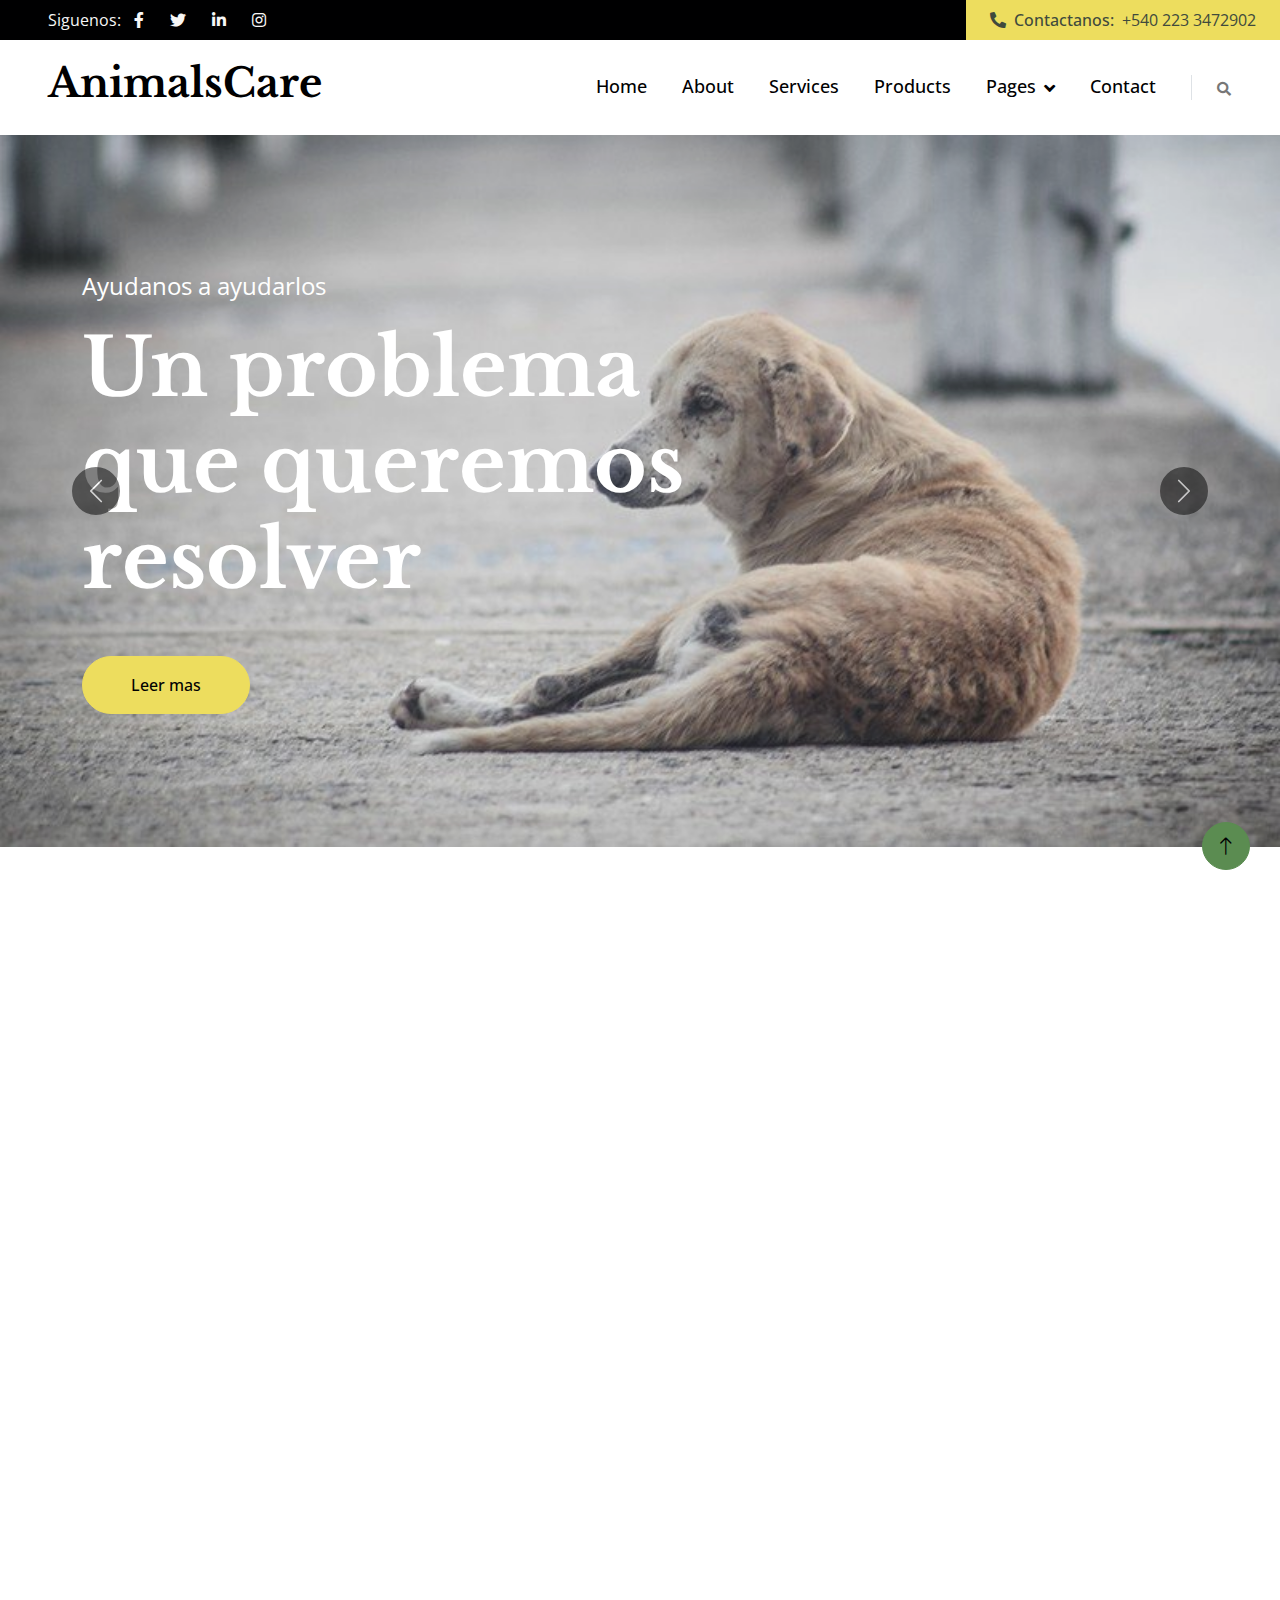
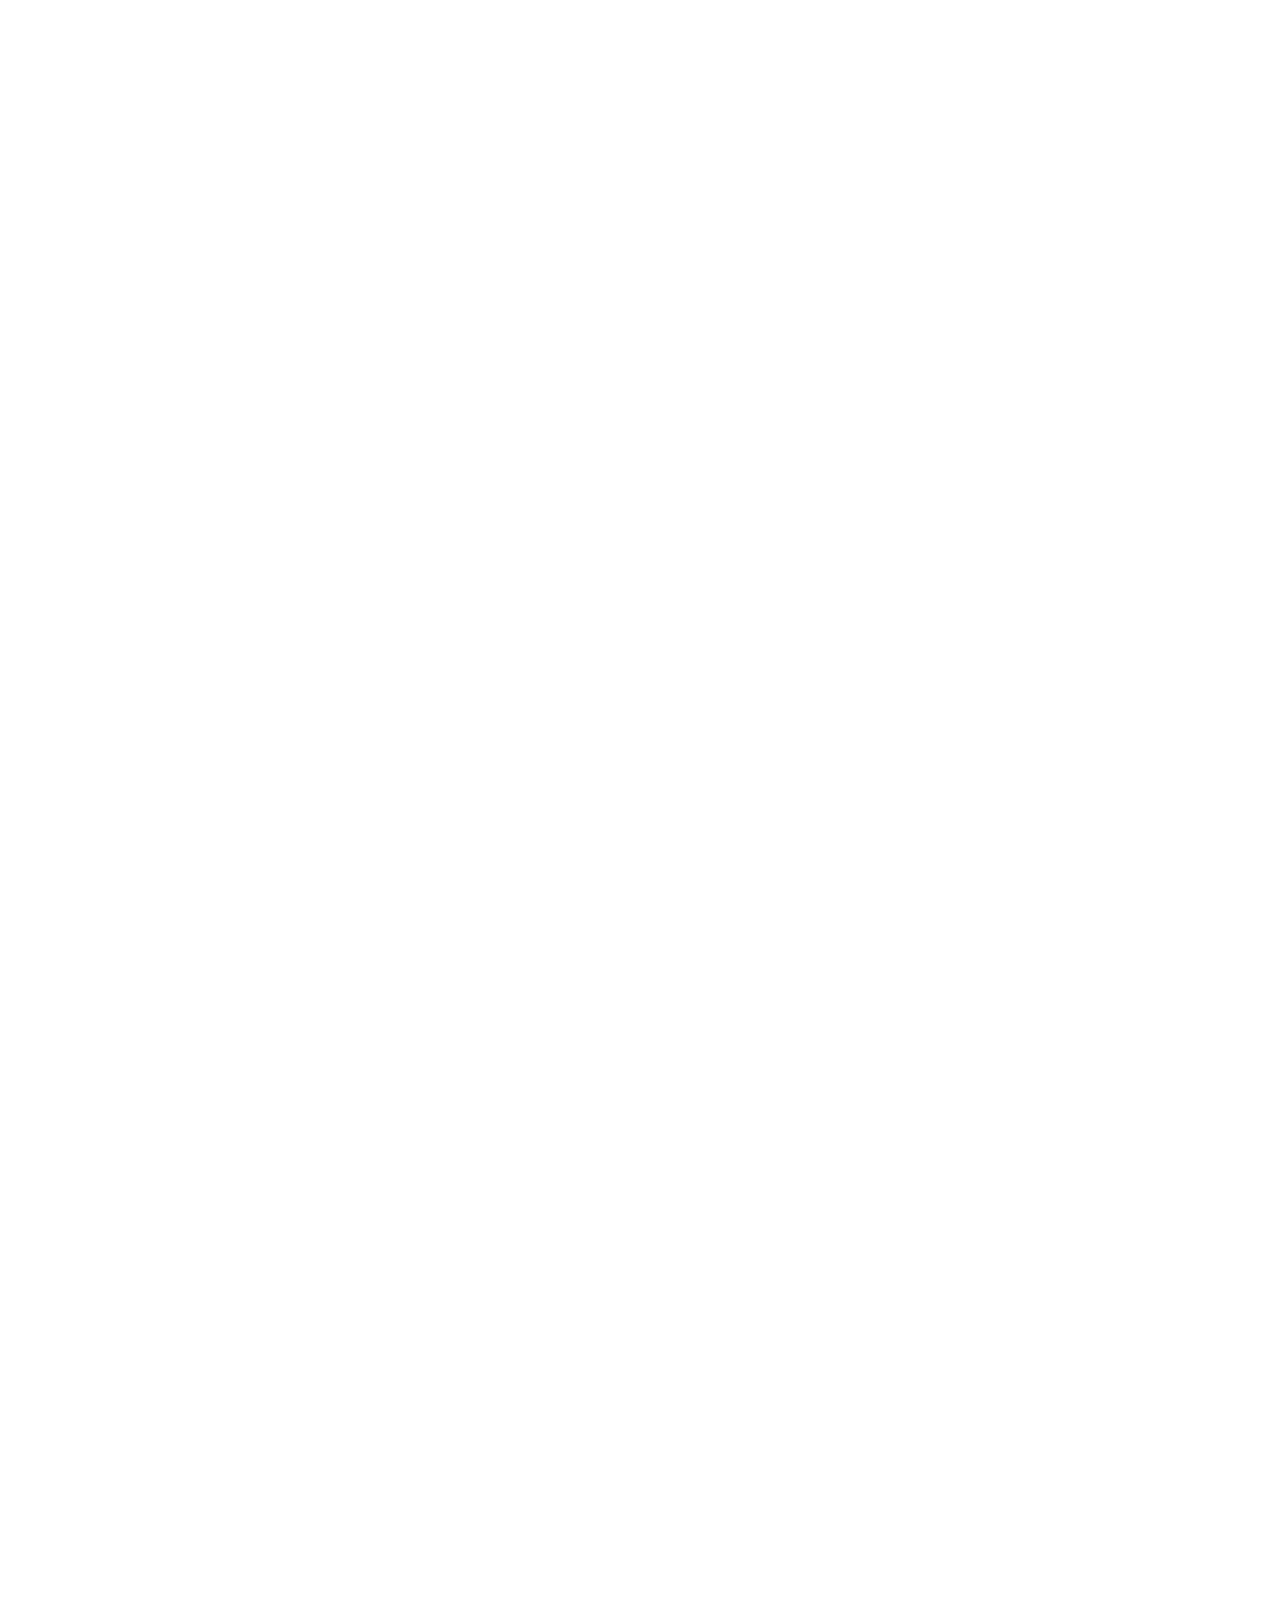
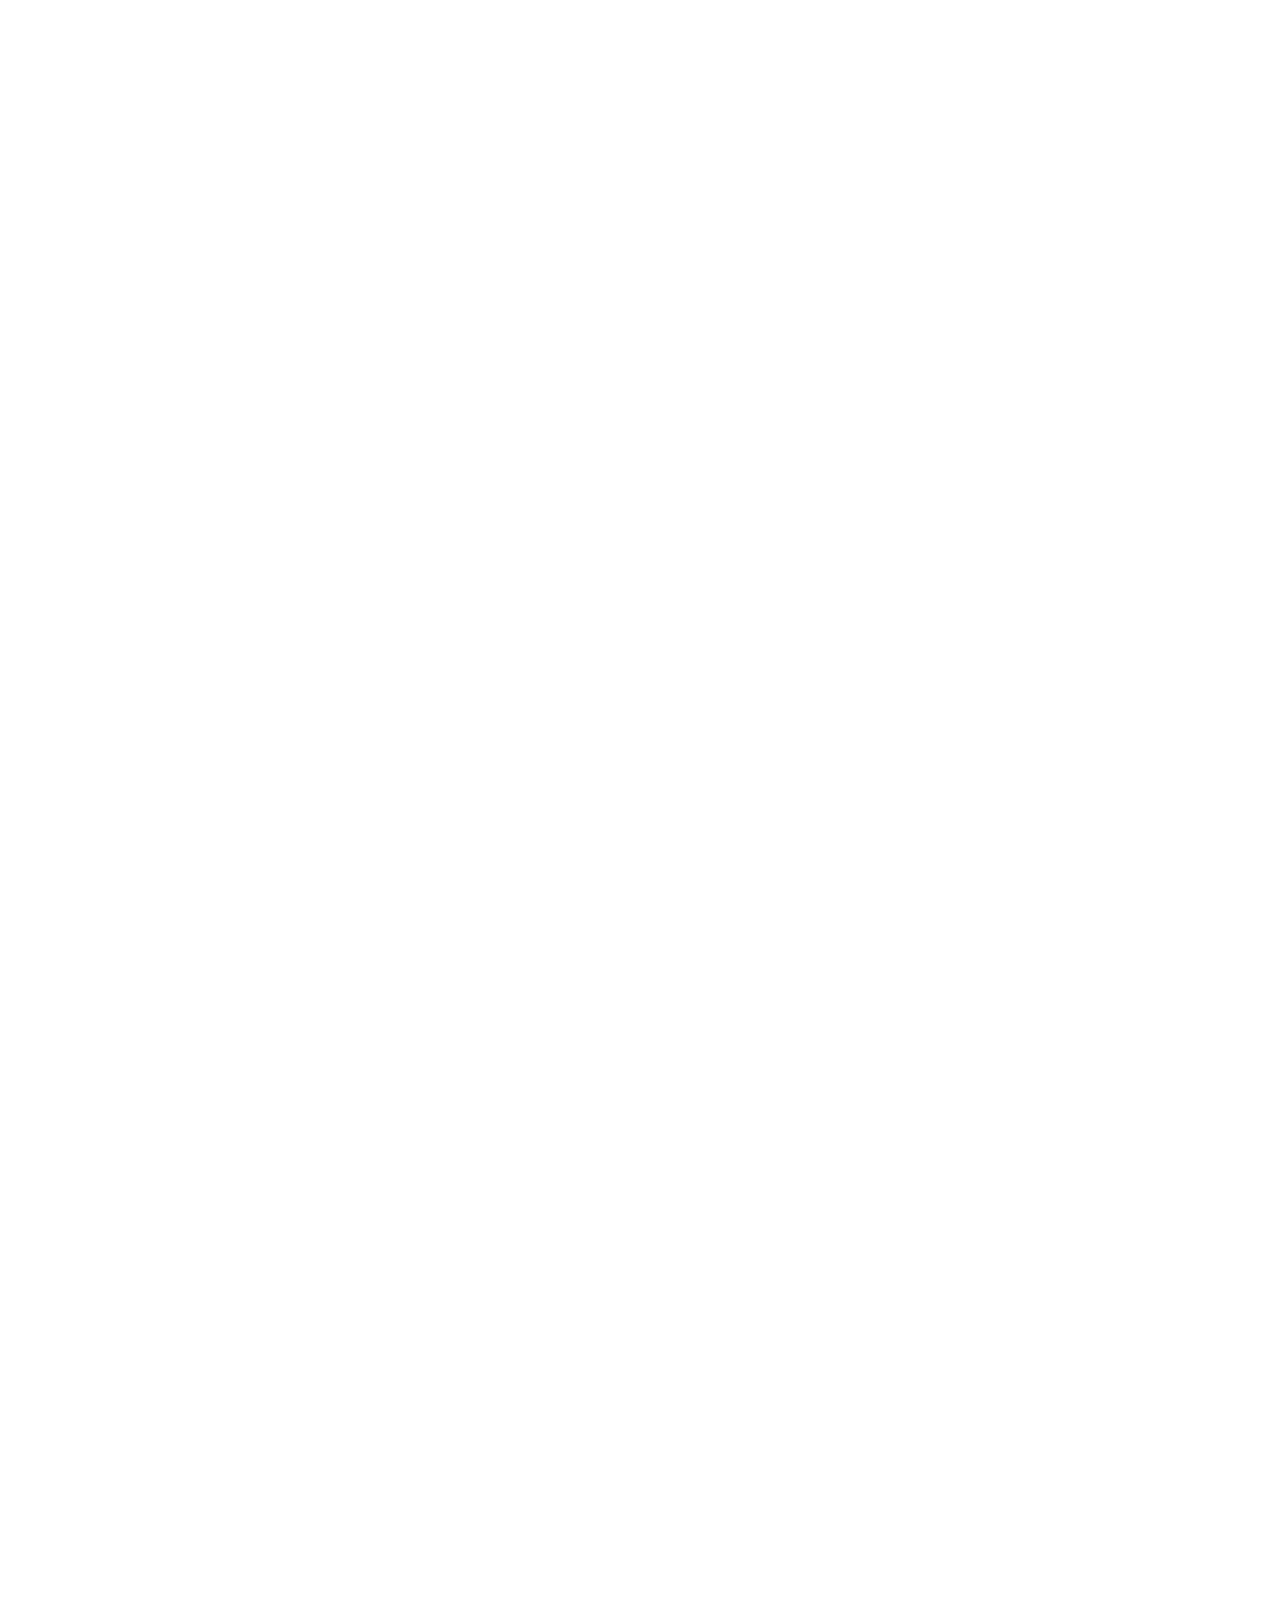
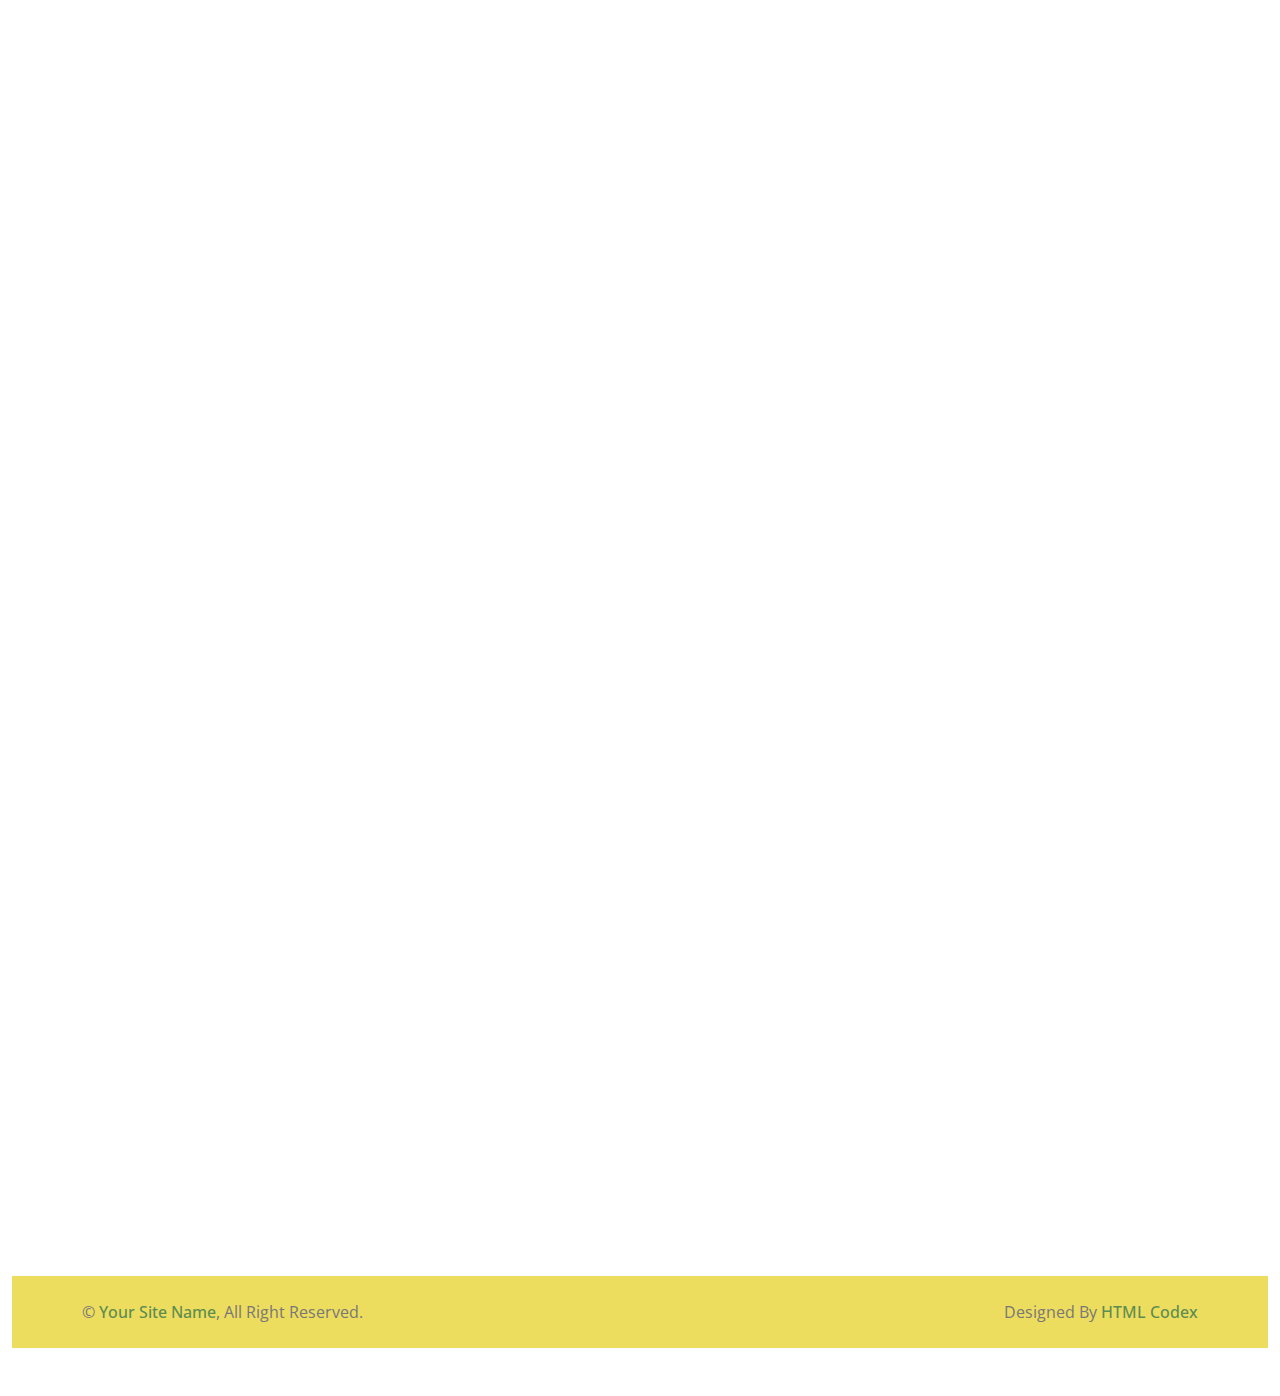
==== index.html @ 705d6ea7 "Initial commit" ====
<!DOCTYPE html>
<html lang="en">

<head>
    <meta charset="utf-8">
    <title>AnimalsCare</title>
    <meta content="width=device-width, initial-scale=1.0" name="viewport">
    <meta content="" name="keywords">
    <meta content="" name="description">

    <!-- Favicon -->
    <link href="img/favicon.ico" rel="icon">

    <!-- Google Web Fonts -->
    <link rel="preconnect" href="https://fonts.googleapis.com">
    <link rel="preconnect" href="https://fonts.gstatic.com" crossorigin>
    <link href="https://fonts.googleapis.com/css2?family=Libre+Baskerville:wght@700&family=Open+Sans:wght@400;500;600&display=swap" rel="stylesheet">   

    <!-- Icon Font Stylesheet -->
    <link href="https://cdnjs.cloudflare.com/ajax/libs/font-awesome/5.10.0/css/all.min.css" rel="stylesheet">
    <link href="https://cdn.jsdelivr.net/npm/bootstrap-icons@1.4.1/font/bootstrap-icons.css" rel="stylesheet">

    <!-- Libraries Stylesheet -->
    <link href="lib/animate/animate.min.css" rel="stylesheet">
    <link href="lib/owlcarousel/assets/owl.carousel.min.css" rel="stylesheet">
    <link href="lib/lightbox/css/lightbox.min.css" rel="stylesheet">

    <!-- Customized Bootstrap Stylesheet -->
    <link href="css/bootstrap.min.css" rel="stylesheet">

    <!-- Template Stylesheet -->
    <link href="css/style.css" rel="stylesheet">
</head>

<body>
    <!-- Spinner Start -->
    <div id="spinner" class="show bg-white position-fixed translate-middle w-100 vh-100 top-50 start-50 d-flex align-items-center justify-content-center">
        <div class="spinner-border text-primary" role="status" style="width: 3rem; height: 3rem;"></div>
    </div>
    <!-- Spinner End -->


    <!-- Topbar Start -->
    <div class="container-fluid-topbar bg-black px-0">
        <div class="row g-0 d-none d-lg-flex">
            <div class="col-lg-6 ps-5 text-start">
                <div class="h-100 d-inline-flex align-items-center text-light">
                    <span>Siguenos:</span>
                    <a class="btn btn-link text-light" href=""><i class="fab fa-facebook-f"></i></a>
                    <a class="btn btn-link text-light" href=""><i class="fab fa-twitter"></i></a>
                    <a class="btn btn-link text-light" href=""><i class="fab fa-linkedin-in"></i></a>
                    <a class="btn btn-link text-light" href=""><i class="fab fa-instagram"></i></a>
                </div>
            </div>
            <div class="col-lg-6 text-end">
                <div class="h-100 bg-secondary d-inline-flex align-items-center text-dark py-2 px-4">
                    <span class="me-2 fw-semi-bold"><i class="fa fa-phone-alt me-2"></i>Contactanos:</span>
                    <span>+540 223 3472902</span>
                </div>
            </div>
        </div>
    </div>
    <!-- Topbar End -->


    <!-- Navbar Start -->
    <nav class="navbar navbar-expand-lg bg-white navbar-light sticky-top px-4 px-lg-5">
        <a href="index.html" class="navbar-brand d-flex align-items-center">
            <h1 class="Titulo-Marca">AnimalsCare</h1>
        </a>
        <button type="button" class="navbar-toggler me-0" data-bs-toggle="collapse" data-bs-target="#navbarCollapse">
            <span class="navbar-toggler-icon"></span>
        </button>
        <div class="collapse navbar-collapse" id="navbarCollapse">
            <div class="navbar-nav ms-auto p-4 p-lg-0">
                <a href="index.html" class="nav-item nav-link active">Home</a>
                <a href="about.html" class="nav-item nav-link">About</a>
                <a href="service.html" class="nav-item nav-link">Services</a>
                <a href="product.html" class="nav-item nav-link">Products</a>
                <div class="nav-item dropdown">
                    <a href="#" class="nav-link dropdown-toggle" data-bs-toggle="dropdown">Pages</a>
                    <div class="dropdown-menu bg-light m-0">
                        <a href="gallery.html" class="dropdown-item">Gallery</a>
                        <a href="feature.html" class="dropdown-item">Features</a>
                        <a href="team.html" class="dropdown-item">Our Team</a>
                        <a href="testimonial.html" class="dropdown-item">Testimonial</a>
                        <a href="404.html" class="dropdown-item">404 Page</a>
                    </div>
                </div>
                <a href="contact.html" class="nav-item nav-link">Contact</a>
            </div>
            <div class="border-start ps-4 d-none d-lg-block">
                <button type="button" class="btn btn-sm p-0"><i class="fa fa-search"></i></button>
            </div>
        </div>
    </nav>
    <!-- Navbar End -->


    <!-- Carousel Start -->
    <div class="container-fluid px-0 mb-5">
        <div id="header-carousel" class="carousel slide" data-bs-ride="carousel">
            <div class="carousel-inner">
                <div class="carousel-item active">
                    <img class="w-100" src="img/FotoCarousel1.jpg" alt="Image">
                    <div class="carousel-caption">
                        <div class="container">
                            <div class="row justify-content-start">
                                <div class="col-lg-8 text-start">
                                    <p class="fs-4 text-white">Ayudanos a ayudarlos</p>
                                    <h1 class="display-1 text-white mb-5 animated slideInRight">Un problema que queremos resolver</h1>
                                    <a href="" class="btn btn-secondary rounded-pill py-3 px-5 animated slideInRight">Leer mas</a>
                                </div>
                            </div>
                        </div>
                    </div>
                </div>
                <div class="carousel-item">
                    <img class="w-100" src="img/FotoCarousel2.jpg" alt="Image">
                    <div class="carousel-caption">
                        <div class="container">
                            <div class="row justify-content-end">
                                <div class="col-lg-8 text-end">
                                    <p class="fs-4 text-white">Ayudanos a ayudarlos</p>
                                    <h1 class="display-1 text-white mb-5 animated slideInRight">Protegerlos ahora es posible</h1>
                                    <a href="" class="btn btn-secondary rounded-pill py-3 px-5 animated slideInLeft">Leer mas</a>
                                </div>
                            </div>
                        </div>
                    </div>
                </div>
            </div>
            <button class="carousel-control-prev" type="button" data-bs-target="#header-carousel"
                data-bs-slide="prev">
                <span class="carousel-control-prev-icon" aria-hidden="true"></span>
                <span class="visually-hidden">Previous</span>
            </button>
            <button class="carousel-control-next" type="button" data-bs-target="#header-carousel"
                data-bs-slide="next">
                <span class="carousel-control-next-icon" aria-hidden="true"></span>
                <span class="visually-hidden">Next</span>
            </button>
        </div>
    </div>
    <!-- Carousel End -->


    <!-- About Start -->
    <div class="container-xxl py-5">
        <div class="container">
            <div class="row g-5 align-items-end">
                <div class="col-lg-6">
                    <div class="row g-2">
                        <div class="col-6 position-relative wow fadeIn" data-wow-delay="0.7s">
                            <div class="about-experience bg-secondary rounded">
                                <h1 class="display-1 mb-0">4</h1>
                                <small class="fs-5 fw-bold">Integrantes</small>
                            </div>
                        </div>
                        <div class="col-6 wow fadeIn" data-wow-delay="0.1s">
                            <img class="img-fluid rounded" src="img/Integrantes.jpeg">
                        </div>
                        <div class="col-6 wow fadeIn" data-wow-delay="0.3s">
                            <img class="img-fluid rounded" src="img/Integrantes.jpeg">
                        </div>
                        <div class="col-6 wow fadeIn" data-wow-delay="0.5s">
                            <img class="img-fluid rounded" src="img/Integrantes.jpeg">
                        </div>
                    </div>
                </div>
                <div class="col-lg-6 wow fadeIn" data-wow-delay="0.5s">
                    <p class="section-title bg-white text-start pe-3">Sobre Nosotros</p>
                    <h1 class="mb-4">Conoce Acerca de Nuestro Sistema y Nuestra Historia</h1>
                    <p class="mb-4">Somos un grupo de programadores que nació con el objetivo de crear un sistema que facilite el rescate de aquellos animales que se encuantran en situacion de abandono y que contemple un registro clinico del mismo.</p>
                    <div class="row g-5 pt-2 mb-5">
                        <div class="col-sm-6">
                            <img class="img-fluid-service mb-4" src="img/Service1.png" alt="">
                            <h5 class="mb-3">Servicio Dedicado</h5>
                            <span>Contamos con una serie de alertas, que siempre nos mantendran atentos a nuevos llamados a rescate y mas...</span>
                        </div>
                        <div class="col-sm-6">
                            <img class="img-fluid-service mb-4" src="img/service3.png" alt="">
                            <h5 class="mb-3">Escaneá y Registrá</h5>
                            <span>Con el sistema de scaneo de codigo qr, podrás localizar y conocer a aquellos animales que esten en situacion de abandono y/o tratamiento y mas...</span>
                        </div>
                    </div>
                    <a class="btn btn-secondary rounded-pill py-3 px-5" href="">Leer más</a>
                </div>
            </div>
        </div>
    </div>
    <!-- About End -->


    <!-- Features Start -->
    <div class="container-xxl py-5">
        <div class="container">
            <div class="row g-5 align-items-center">
                <div class="col-lg-6 wow fadeInUp" data-wow-delay="0.1s">
                    <p class="section-title bg-white text-start pe-3">Porque Nosotros?</p>
                    <h1 class="mb-4">Algunas de las Razones por las que la Gente nos Elige.</h1>
                    <p class="mb-4">Muchas veces tenemos la intencion de ayudar y no sabemos como. Ahora es mas facil, gracias a nosotros podras reportar a un animal con tan solo unos sencillos pasos. Ademas si querés registrar a tu mascota para levar un registro clinico siempre al alcance de tus manos, ahora podes hacerlo.</p>
                    <p><i class="fa fa-check text-primary me-3"></i>Pagina Web</p>
                    <p><i class="fa fa-check text-primary me-3"></i>Aplicacion Movil</p>
                    <p><i class="fa fa-check text-primary me-3"></i>Atencion Inmediata</p>
                    <a class="btn btn-secondary rounded-pill py-3 px-5 mt-3" href="">Leer Más</a>
                </div>
                <div class="col-lg-6">
                    <div class="rounded overflow-hidden">
                        <div class="row g-0">
                            <div class="col-sm-6 wow fadeIn" data-wow-delay="0.1s">
                                <div class="RazonesNegro text-center py-5 px-4">
                                    <img class="ImganenIcon img-fluid mb-4" src="img/sitio-web.png" alt="">
                                    <h1 class="display-6 text-white">24/7</h1>
                                    <span class="fs-5 fw-semi-bold text-secondary">Conectados para vos</span>
                                </div>
                            </div>
                            <div class="col-sm-6 wow fadeIn" data-wow-delay="0.3s">
                                <div class="RazonesBlanco text-center py-5 px-4">
                                    <img class="ImganenIcon img-fluid mb-4" src="img/aplicacion-movil.png" alt="">
                                    <h1 class="display-6">Siempre</h1>
                                    <span class="fs-5 fw-semi-bold text-primary">Actualizados</span>
                                </div>
                            </div>
                            <div class="col-sm-6 wow fadeIn" data-wow-delay="0.5s">
                                <div class="RazonesBlanco text-center py-5 px-4">
                                    <img class="ImganenIcon img-fluid mb-4" src="img/informe-medico.png" alt="">
                                    <h1 class="display-6">+50Mil</h1>
                                    <span class="fs-5 fw-semi-bold text-primary">Mil Registros Clinicos</span>
                                </div>
                            </div>
                            <div class="col-sm-6 wow fadeIn" data-wow-delay="0.7s">
                                <div class="RazonesNegro text-center py-5 px-4">
                                    <img class="ImganenIcon img-fluid mb-4" src="img/alimentos-para-mascotas.png" alt="">
                                    <h1 class="display-6 text-white">+10mil</h1>
                                    <span class="fs-5 fw-semi-bold text-secondary">Kilogramos disrtibuidos</span>
                                </div>
                            </div>
                        </div>
                    </div>
                </div>
            </div>
        </div>
    </div>
    <!-- Features End -->


    <!-- Banner Start -->
    <div class="container-fluid banner my-5 py-5" data-parallax="scroll" data-image-src="img/banner.jpg">
        <div class="container py-5">
            <div class="row g-5">
                <div class="col-lg-6 wow fadeIn" data-wow-delay="0.3s">
                    <div class="row g-4 align-items-center">
                        <div class="col-sm-4">
                            <img class="Imagen-Rescatista img-fluid rounded" src="img/Rescatista-Animales.jpg" alt="">
                        </div>
                        <div class="col-sm-8">
                            <h2 class="text-white mb-3">Expertos Asistiran Al Punto de Alerta</h2>
                            <p class="text-white mb-4">Tu alerta, la recibira un experto quien irá personalmente para realizar el rescate.</p>
                            <a class="btn btn-secondary rounded-pill py-2 px-4" href="">Leer Más</a>
                        </div>
                    </div>
                </div>
                <div class="col-lg-6 wow fadeIn" data-wow-delay="0.5s">
                    <div class="row g-4 align-items-center">
                        <div class="col-sm-4">
                            <img class="Imagen-Rescatista img-fluid rounded" src="img/Se-Busca.jpg" alt="">
                        </div>
                        <div class="col-sm-8">
                            <h2 class="text-white mb-3">Tu Mascota Tambien Tiene Un Lugar Con Nosotros</h2>
                            <p class="text-white mb-4">Si tenes miedo de perder a tu mascota o simplemente queres tener su historial clínico siempre a mano, nosotros te ayudamos.</p>
                            <a class="btn btn-secondary rounded-pill py-2 px-4" href="">Leer Más</a>
                        </div>
                    </div>
                </div>
            </div>
        </div>
    </div>
    <!-- Banner End -->


    <!-- Service Start -->
    <div class="container-xxl py-5">
        <div class="container">
            <div class="text-center mx-auto pb-4 wow fadeInUp" data-wow-delay="0.1s" style="max-width: 500px;">
                <p class="section-title bg-white text-center px-3">Nuestro Servicio</p>
                <h1 class="mb-5">Servicios Que Ofrecemos</h1>
            </div>
            <div class="row gy-5 gx-4">
                <div class="col-lg-4 col-md-6 pt-5 wow fadeInUp" data-wow-delay="0.1s">
                    <div class="service-item d-flex h-100">
                        <div class="service-img">
                            <img class="img-fluid" src="img/CollarQr.jpg" alt="">
                        </div>
                        <div class="service-text p-5 pt-0">
                            <div class="service-icon">
                                <img class="img-fluid rounded-circle" src="img/codigo-qr.png" alt="">
                            </div>
                            <h5 class="mb-3">Collar Scanner Qr</h4>
                            <p class="mb-4">Un collar con un codigo QR que contiene la informacion detallada del animal, la cual podras acceder desde culquier lugar siempre y cuando tengas un lector QR a mano.</p>
                            <a class="btn btn-square rounded-circle" href=""><i class="bi bi-chevron-double-right"></i></a>
                        </div>
                    </div>
                </div>
                <div class="col-lg-4 col-md-6 pt-5 wow fadeInUp" data-wow-delay="0.3s">
                    <div class="service-item d-flex h-100">
                        <div class="service-img">
                            <img class="img-fluid" src="img/VeterinarioBanner.jpg" alt="">
                        </div>
                        <div class="service-text p-5 pt-0">
                            <div class="service-icon">
                                <img class="img-fluid rounded-circle" src="img/veterinario.png" alt="">
                            </div>
                            <h5 class="mb-3">Asistencia Médica</h5>
                            <p class="mb-4">Todos los animales que se registren, tendrán asistencia medica por parte de un profesional veterinario, quien será él único habilitado para manipular el historial clinico del animal.</p>
                            <a class="btn btn-square rounded-circle" href=""><i class="bi bi-chevron-double-right"></i></a>
                        </div>
                    </div>
                </div>
                <div class="col-lg-4 col-md-6 pt-5 wow fadeInUp" data-wow-delay="0.5s">
                    <div class="service-item d-flex h-100">
                        <div class="service-img">
                            <img class="img-fluid" src="img/RegistroAnimalBanner.jpg" alt="">
                        </div>
                        <div class="service-text p-5 pt-0">
                            <div class="service-icon">
                                <img class="img-fluid rounded-circle" src="img/informe-medico.png" alt="">
                            </div>
                            <h5 class="mb-3">Informacion del Animal</h5>
                            <p class="mb-4">Cada animal registrado contará con informacion como Identificacion, Caracteristicas, Historial Clinico, Ubicacion, Dueño (En caso de que cuenten, ONG's o Particular)</p>
                            <a class="btn btn-square rounded-circle" href=""><i class="bi bi-chevron-double-right"></i></a>
                        </div>
                    </div>
                </div>
            </div>
        </div>
    </div>
    <!-- Service End -->


    <!-- Gallery Start -->
    <div class="container-xxl py-5 px-0">
        <div class="row g-0">
            <div class="col-lg-3 col-md-6 wow fadeInUp" data-wow-delay="0.1s">
                <div class="row g-0">
                    <div class="col-12">
                        <a class="d-block" href="img/gallery-5.jpg" data-lightbox="gallery">
                            <img class="Img1 img-fluid" src="img/imagen3.png" alt="">
                        </a>
                    </div>
                    <div class="col-12">
                        <a class="d-block" href="img/gallery-1.jpg" data-lightbox="gallery">
                            <img class=" Img2 img-fluid" src="img/imagen2.jpg" alt="">
                        </a>
                    </div>
                </div>
            </div>
            <div class="col-lg-3 col-md-6 wow fadeInUp" data-wow-delay="0.3s">
                <div class="row g-0">
                    <div class="col-12">
                        <a class="d-block" href="img/gallery-2.jpg" data-lightbox="gallery">
                            <img class="Img3 img-fluid" src="img/imagen4.jpg" alt="">
                        </a>
                    </div>
                    <div class="col-12">
                        <a class="d-block" href="img/gallery-6.jpg" data-lightbox="gallery">
                            <img class="Img4 img-fluid" src="img/imagen6.jpeg" alt="">
                        </a>
                    </div>
                </div>
            </div>
            <div class="col-lg-3 col-md-6 wow fadeInUp" data-wow-delay="0.5s">
                <div class="row g-0">
                    <div class="col-12">
                        <a class="d-block" href="img/gallery-7.jpg" data-lightbox="gallery">
                            <img class="Img5 img-fluid" src="img/imagen1.jpg" alt="">
                        </a>
                    </div>
                    <div class="col-12">
                        <a class="d-block" href="img/gallery-3.jpg" data-lightbox="gallery">
                            <img class="Img6 img-fluid" src="img/imagen5.jpg" alt="">
                        </a>
                    </div>
                </div>
            </div>
            <div class="col-lg-3 col-md-6 wow fadeInUp" data-wow-delay="0.7s">
                <div class="row g-0">
                    <div class="col-12">
                        <a class="d-block" href="img/gallery-4.jpg" data-lightbox="gallery">
                            <img class="Img7 img-fluid" src="img/imagen7.jpg" alt="">
                        </a>
                    </div>
                    <div class="col-12">
                        <a class="d-block" href="img/gallery-8.jpg" data-lightbox="gallery">
                            <img class="Img8 img-fluid" src="img/imagen8.jpg" alt="">
                        </a>
                    </div>
                </div>
            </div>
        </div>
    </div>
    <!-- Gallery End -->


    <!-- Product Start -->
    <div class="container-xxl py-5">
        <div class="container">
            <div class="text-center mx-auto wow fadeInUp" data-wow-delay="0.1s" style="max-width: 500px;">
                <p class="section-title bg-white text-center px-3">Quienes pueden formar parte del sistema?</p>
                <h1 class="mb-5">Gracias a cada uno de ellos, esto es posible</h1>
            </div>
            <div class="row gx-4">
                <div class="col-md-6 col-lg-4 col-xl-3 wow fadeInUp" data-wow-delay="0.1s">
                    <div class="product-item">
                        <div class="position-relative">
                            <img class="img-fluid" src="img/Ong.jpg" alt="">
                            <div class="product-overlay">
                                <a class="btn btn-square btn-secondary rounded-circle m-1" href=""><i class="bi bi-link"></i></a>
                                <a class="btn btn-square btn-secondary rounded-circle m-1" href=""><i class="bi bi-cart"></i></a>
                            </div>
                        </div>
                        <div class="text-center p-4">
                            <a class="d-block h5" href="">ONG's</a>
                            <span class="text-primary me-1">Ingresar Texto</span>
                        </div>
                    </div>
                </div>
                <div class="col-md-6 col-lg-4 col-xl-3 wow fadeInUp" data-wow-delay="0.3s">
                    <div class="product-item">
                        <div class="position-relative">
                            <img class="img-fluid" src="img/veterinariooo.png" alt="">
                            <div class="product-overlay">
                                <a class="btn btn-square btn-secondary rounded-circle m-1" href=""><i class="bi bi-link"></i></a>
                                <a class="btn btn-square btn-secondary rounded-circle m-1" href=""><i class="bi bi-cart"></i></a>
                            </div>
                        </div>
                        <div class="text-center p-4">
                            <a class="d-block h5" href="">Veterinarios</a>
                            <span class="text-primary me-1">Ingresar Texto</span>
                        </div>
                    </div>
                </div>
                <div class="col-md-6 col-lg-4 col-xl-3 wow fadeInUp" data-wow-delay="0.5s">
                    <div class="product-item">
                        <div class="position-relative">
                            <img class="img-fluid" src="img/zoonosis.jpg" alt="">
                            <div class="product-overlay">
                                <a class="btn btn-square btn-secondary rounded-circle m-1" href=""><i class="bi bi-link"></i></a>
                                <a class="btn btn-square btn-secondary rounded-circle m-1" href=""><i class="bi bi-cart"></i></a>
                            </div>
                        </div>
                        <div class="text-center p-4">
                            <a class="d-block h5" href="">Zoonosis</a>
                            <span class="text-primary me-1">Ingresar Texto</span>
                        </div>
                    </div>
                </div>
                <div class="col-md-6 col-lg-4 col-xl-3 wow fadeInUp" data-wow-delay="0.7s">
                    <div class="product-item">
                        <div class="position-relative">
                            <img class="img-fluid" src="img/usuario.png" alt="">
                            <div class="product-overlay">
                                <a class="btn btn-square btn-secondary rounded-circle m-1" href=""><i class="bi bi-link"></i></a>
                                <a class="btn btn-square btn-secondary rounded-circle m-1" href=""><i class="bi bi-cart"></i></a>
                            </div>
                        </div>
                        <div class="text-center p-4">
                            <a class="d-block h5" href="">Particulares</a>
                            <span class="text-primary me-1">Ingresar Texto</span>
                        </div>
                    </div>
                </div>
            </div>
        </div>
    </div>
    <!-- Product End -->


    <!-- Team Start -->
    <div class="container-xxl py-5">
        <div class="container">
            <div class="text-center mx-auto wow fadeInUp" data-wow-delay="0.1s" style="max-width: 500px;">
                <p class="section-title bg-white text-center px-3">Nuestro Equipo</p>
                <h1 class="mb-5">Miembros encargados del desarrollo del programa</h1>
            </div>
            <div class="row g-4">
                <div class="col-lg-4 col-md-6 wow fadeInUp" data-wow-delay="0.1s">
                    <div class="team-item rounded p-4">
                        <img class="img-fluid rounded mb-4" src="img/ian.jpeg" alt="">
                        <h5>Ian Arqueros</h5>
                        <p class="text-primary">Base de Datos</p>
                        <div class="d-flex justify-content-center">
                            <a class="btn btn-square btn-outline-secondary rounded-circle mx-1" href=""><i class="fab fa-facebook-f"></i></a>
                            <a class="btn btn-square btn-outline-secondary rounded-circle mx-1" href=""><i class="fab fa-twitter"></i></a>
                            <a class="btn btn-square btn-outline-secondary rounded-circle mx-1" href=""><i class="fab fa-instagram"></i></a>
                        </div>
                    </div>
                </div>
				
                <div class="col-lg-4 col-md-6 wow fadeInUp" data-wow-delay="0.3s">
                    <div class="team-item rounded p-4">
                        <img class="img-fluid rounded mb-4" src="img/leo.jpeg" alt="">
                        <h5>Leonel Fuentes</h5>
                        <p class="text-primary">Diseño Web</p>
                        <div class="d-flex justify-content-center">
                            <a class="btn btn-square btn-outline-secondary rounded-circle mx-1" href=""><i class="fab fa-facebook-f"></i></a>
                            <a class="btn btn-square btn-outline-secondary rounded-circle mx-1" href=""><i class="fab fa-twitter"></i></a>
                            <a class="btn btn-square btn-outline-secondary rounded-circle mx-1" href=""><i class="fab fa-instagram"></i></a>
                        </div>
                    </div>
                </div>
                <div class="col-lg-4 col-md-6 wow fadeInUp" data-wow-delay="0.5s">
                    <div class="team-item rounded p-4">
                        <img class="img-fluid rounded mb-4" src="img/lau.jpeg" alt="">
                        <h5>Lautaro Islas</h5>
                        <p class="text-primary">Aplicacion Movil</p>
                        <div class="d-flex justify-content-center">
                            <a class="btn btn-square btn-outline-secondary rounded-circle mx-1" href=""><i class="fab fa-facebook-f"></i></a>
                            <a class="btn btn-square btn-outline-secondary rounded-circle mx-1" href=""><i class="fab fa-twitter"></i></a>
                            <a class="btn btn-square btn-outline-secondary rounded-circle mx-1" href=""><i class="fab fa-instagram"></i></a>
                        </div>
                    </div>
                </div>
				  <div class="row g-4">
                <div class="col-lg-4 col-md-6 wow fadeInUp" data-wow-delay="0.1s">
                    <div class="team-item rounded p-4">
                        <img class="img-fluid rounded mb-4" src="img/juli.jpeg" alt="">
                        <h5>Julieta Delicio</h5>
                        <p class="text-primary">Marketing</p>
                        <div class="d-flex justify-content-center">
                            <a class="btn btn-square btn-outline-secondary rounded-circle mx-1" href=""><i class="fab fa-facebook-f"></i></a>
                            <a class="btn btn-square btn-outline-secondary rounded-circle mx-1" href=""><i class="fab fa-twitter"></i></a>
                            <a class="btn btn-square btn-outline-secondary rounded-circle mx-1" href=""><i class="fab fa-instagram"></i></a>
                        </div>
                    </div>
                </div>
				
            </div>
        </div>
    </div>
    <!-- Team End -->
    <!-- Footer Start -->
    <div class="container-fluid bg-dark footer mt-5 py-5 wow fadeIn" data-wow-delay="0.1s">
        <div class="container py-5">
            <div class="row g-5">
                <div class="col-lg-3 col-md-6">
                    <h5 class="text-white mb-4">Our Office</h5>
                    <p class="mb-2"><i class="fa fa-map-marker-alt me-3"></i>123 Street, New York, USA</p>
                    <p class="mb-2"><i class="fa fa-phone-alt me-3"></i>+012 345 67890</p>
                    <p class="mb-2"><i class="fa fa-envelope me-3"></i>info@example.com</p>
                    <div class="d-flex pt-3">
                        <a class="btn btn-square btn-secondary rounded-circle me-2" href=""><i class="fab fa-twitter"></i></a>
                        <a class="btn btn-square btn-secondary rounded-circle me-2" href=""><i class="fab fa-facebook-f"></i></a>
                        <a class="btn btn-square btn-secondary rounded-circle me-2" href=""><i class="fab fa-youtube"></i></a>
                        <a class="btn btn-square btn-secondary rounded-circle me-2" href=""><i class="fab fa-linkedin-in"></i></a>
                    </div>
                </div>
                <div class="col-lg-3 col-md-6">
                    <h5 class="text-white mb-4">Quick Links</h5>
                    <a class="btn btn-link" href="">About Us</a>
                    <a class="btn btn-link" href="">Contact Us</a>
                    <a class="btn btn-link" href="">Our Services</a>
                    <a class="btn btn-link" href="">Terms & Condition</a>
                    <a class="btn btn-link" href="">Support</a>
                </div>
                <div class="col-lg-3 col-md-6">
                    <h5 class="text-white mb-4">Business Hours</h5>
                    <p class="mb-1">Monday - Friday</p>
                    <h6 class="text-light">09:00 am - 07:00 pm</h6>
                    <p class="mb-1">Saturday</p>
                    <h6 class="text-light">09:00 am - 12:00 pm</h6>
                    <p class="mb-1">Sunday</p>
                    <h6 class="text-light">Closed</h6>
                </div>
                <div class="col-lg-3 col-md-6">
                    <h5 class="text-white mb-4">Newsletter</h5>
                    <p>Dolor amet sit justo amet elitr clita ipsum elitr est.</p>
                    <div class="position-relative w-100">
                        <input class="form-control bg-transparent w-100 py-3 ps-4 pe-5" type="text" placeholder="Your email">
                        <button type="button" class="btn btn-secondary py-2 position-absolute top-0 end-0 mt-2 me-2">SignUp</button>
                    </div>
                </div>
            </div>
        </div>
    </div>
    <!-- Footer End -->


    <!-- Copyright Start -->
    <div class="container-fluid bg-secondary text-body copyright py-4">
        <div class="container">
            <div class="row">
                <div class="col-md-6 text-center text-md-start mb-3 mb-md-0">
                    &copy; <a class="fw-semi-bold" href="#">Your Site Name</a>, All Right Reserved.
                </div>
                <div class="col-md-6 text-center text-md-end">
                    <!--/*** This template is free as long as you keep the footer author’s credit link/attribution link/backlink. If you'd like to use the template without the footer author’s credit link/attribution link/backlink, you can purchase the Credit Removal License from "https://htmlcodex.com/credit-removal". Thank you for your support. ***/-->
                    Designed By <a class="fw-semi-bold" href="https://htmlcodex.com">HTML Codex</a>
                </div>
            </div>
        </div>
    </div>
    <!-- Copyright End -->


    <!-- Back to Top -->
    <a href="#" class="btn btn-lg btn-primary btn-lg-square rounded-circle back-to-top"><i class="bi bi-arrow-up"></i></a>


    <!-- JavaScript Libraries -->
    <script src="https://code.jquery.com/jquery-3.4.1.min.js"></script>
    <script src="https://cdn.jsdelivr.net/npm/bootstrap@5.0.0/dist/js/bootstrap.bundle.min.js"></script>
    <script src="lib/wow/wow.min.js"></script>
    <script src="lib/easing/easing.min.js"></script>
    <script src="lib/waypoints/waypoints.min.js"></script>
    <script src="lib/owlcarousel/owl.carousel.min.js"></script>
    <script src="lib/counterup/counterup.min.js"></script>
    <script src="lib/parallax/parallax.min.js"></script>
    <script src="lib/lightbox/js/lightbox.min.js"></script>

    <!-- Template Javascript -->
    <script src="js/main.js"></script>
</body>

</html>
---- css/style.css ----
/********** Template CSS **********/
:root {
    --primary: #000001;
    --secondary: #EDDD5E;
    --light: #F7F7F7;
    --dark: #404A3D;
}

.back-to-top {
    position: fixed;
    display: none;
    right: 30px;
    bottom: 30px;
    z-index: 99;
}

.fw-bold {
    font-weight: 700 !important;
}

.fw-medium {
    font-weight: 600 !important;
}

.fw-semi-bold {
    font-weight: 500 !important;
}


/*** Spinner ***/
#spinner {
    opacity: 0;
    visibility: hidden;
    transition: opacity .5s ease-out, visibility 0s linear .5s;
    z-index: 99999;
}

#spinner.show {
    transition: opacity .5s ease-out, visibility 0s linear 0s;
    visibility: visible;
    opacity: 1;
}


/*** Button ***/
.btn {
    transition: .5s;
    font-weight: 500;
}

.btn-primary,
.btn-outline-primary:hover {
    color: var(--primary);
}

.btn-secondary,
.btn-outline-secondary:hover {
    color: var(--primary);
}

.btn-square {
    width: 38px;
    height: 38px;
}

.btn-sm-square {
    width: 32px;
    height: 32px;
}

.btn-lg-square {
    width: 48px;
    height: 48px;
}

.btn-square,
.btn-sm-square,
.btn-lg-square {
    padding: 0;
    display: flex;
    align-items: center;
    justify-content: center;
    font-weight: normal;
}

/*** Topbar ***/
.container-fluid-topbar {
	background: var(--primary);
}
/*** Navbar ***/
.navbar.sticky-top {
    top: -100px;
    transition: .5s;
}

.navbar .navbar-nav .nav-link {
    margin-right: 35px;
    padding: 25px 0;
    color: var(--primary);
    font-size: 18px;
    font-weight: 500;
    outline: none;
}

.navbar .navbar-nav .nav-link:hover,
.navbar .navbar-nav .nav-link.active {
    color: var(--primary);
}

.navbar .dropdown-toggle::after {
    border: none;
    content: "\f107";
    font-family: "Font Awesome 5 Free";
    font-weight: 900;
    vertical-align: middle;
    margin-left: 8px;
}

@media (max-width: 991.98px) {
    .navbar .navbar-nav .nav-link  {
        margin-right: 0;
        padding: 10px 0;
    }

    .navbar .navbar-nav {
        border-top: 1px solid #EEEEEE;
    }
}

@media (min-width: 992px) {
    .navbar .nav-item .dropdown-menu {
        display: block;
        border: none;
        margin-top: 0;
        top: 150%;
        opacity: 0;
        visibility: hidden;
        transition: .5s;
    }

    .navbar .nav-item:hover .dropdown-menu {
        top: 100%;
        visibility: visible;
        transition: .5s;
        opacity: 1;
    }
}


/*** Header ***/
.carousel-caption {
    top: 0;
    left: 0;
    right: 0;
    bottom: 0;
    display: flex;
    align-items: center;
    background: rgba(0, 0, 0, .1);
    z-index: 1;
}

.carousel-control-prev,
.carousel-control-next {
    width: 15%;
}

.carousel-control-prev-icon,
.carousel-control-next-icon {
    width: 3rem;
    height: 3rem;
    border-radius: 3rem;
    background-color: var(--primary);
    border: 10px solid var(--primary);
}

@media (max-width: 768px) {
    #header-carousel .carousel-item {
        position: relative;
        min-height: 450px;
    }
    
    #header-carousel .carousel-item img {
        position: absolute;
        width: 100%;
        height: 100%;
        object-fit: cover;
    }
}

.page-header {
    background: url("../img/perrobanner.jpg") center center no-repeat;
    background-size: cover;
}

.page-header .breadcrumb-item+.breadcrumb-item::before {
    color: var(--light);
}

.page-header .breadcrumb-item,
.page-header .breadcrumb-item a {
    font-size: 18px;
    color: var(--light);
}


/*** Section Title ***/
.section-title {
    position: relative;
    display: inline-block;
    text-transform: uppercase;
    font-weight: 600;
	color: var(--primary);
}

.section-title::before {
    position: absolute;
    content: "";
    width: calc(100% + 80px);
    height: 2px;
    top: 5px;
    left: -40px;
    background: var(--primary);
    z-index: -1;
}

.section-title::after {
    position: absolute;
    content: "";
    width: calc(100% + 120px);
    height: 2px;
    bottom: 6px;
    left: -60px;
    background: var(--primary);
    z-index: -1;
}

.section-title.text-start::before {
    width: calc(100% + 40px);
    left: 0;
}

.section-title.text-start::after {
    width: calc(100% + 60px);
    left: 0;
}


/*** About ***/
.about-experience {
    position: absolute;
    width: 100%;
    height: 100%;
    right: -45px;
    bottom: -45px;
    display: flex;
    flex-direction: column;
    align-items: center;
    justify-content: center;
}

h1.mb-4{
    color: var(--primary);
}

/*** Service ***/
.service-item {
    position: relative;
    border-radius: 8px;
    box-shadow: 0 0 45px rgba(0, 0, 0, .07);
}

.service-item .service-img {
    position: absolute;
    width: 100%;
    height: 100%;
    top: 0;
    left: 0;
    border-radius: 8px;
    overflow: hidden;
    z-index: -1;
}

.service-item .service-img img {
    position: absolute;
    width: 100%;
    height: 100%;
    left: 0;
    object-fit: cover;
    border-radius: 10px;
}

.service-item .service-img::before {
    position: absolute;
    content: "";
    width: 100%;
    height: 100%;
    top: 0;
    left: 0;
    background: rgba(0, 0, 0, .5);
    border-radius: 10px;
    z-index: 1;
}

.service-item .service-img::after {
    position: absolute;
    content: "";
    width: 100%;
    height: 100%;
    top: 0;
    left: 0;
    background: #FFFFFF;
    transition: .5s ease-out;
    z-index: 2;
}

.service-item:hover .service-img::after {
    width: 0;
    left: auto;
    right: 0;
}

.service-item .service-text .service-icon {
    width: 100px;
    height: 100px;
    padding: 15px;
    margin-top: -70px;
    margin-bottom: 40px;
    background: #FFFFFF;
    border-radius: 140px;
    overflow: hidden;
    box-shadow: 0 0 60px rgba(0, 0, 0, .1);
}

.service-item .service-text h5,
.service-item .service-text p {
    transition: .5s;
}

.service-item:hover .service-text h5,
.service-item:hover .service-text p {
    color: #FFFFFF;
}

.service-item .service-text .btn {
    color: var(--secondary);
    background: #FFFFFF;
    box-shadow: 0 0 45px rgba(0, 0, 0, .25);
}

.service-item .service-text .btn:hover {
    color: var(--primary);
    background: var(--secondary);
}


/*** Product ***/
.product-item {
    position: relative;
    border-radius: 8px;
    overflow: hidden;
    box-shadow: 0 0 45px rgba(0, 0, 0, .07);
}

.product-item .product-overlay {
    position: absolute;
    width: 100%;
    height: 100%;
    top: 0;
    left: 0;
    display: flex;
    align-items: center;
    justify-content: center;
    background: rgba(0, 0, 0, .5);
    opacity: 0;
    padding-top: 60px;
    transition: .5s;
}

.product-item:hover .product-overlay {
    opacity: 1;
    padding-top: 0;
}


/*** Team ***/
.team-item {
    position: relative;
    text-align: center;
    border-radius: 8px;
    box-shadow: 0 0 45px rgba(0, 0, 0, .07);
}

.team-item .btn {
    border-color: transparent;
    box-shadow: 0 0 45px rgba(0, 0, 0, .2);
}


/*** Testimonial ***/
.testimonial-img {
    position: relative;
    min-height: 400px;
}

.testimonial-img::after {
    position: absolute;
    content: "\f10d";
    font-family: "Font Awesome 5 Free";
    font-weight: 900;
    font-size: 200px;
    color: #EEEEEE;
    top: 50%;
    left: 50%;
    transform: translate(-50%, -50%);
    z-index: -1;
}

.testimonial-img img {
    position: absolute;
    width: 100px;
    height: 100px;
    border-radius: 100px;
}

.testimonial-img img:nth-child(1) {
    top: 0;
    left: 0;
}

.testimonial-img img:nth-child(2) {
    top: 60%;
    left: 20%;
}

.testimonial-img img:nth-child(3) {
    top: 20%;
    left: 60%;
}

.testimonial-img img:nth-child(4) {
    bottom: 0;
    right: 0;
}

.testimonial-img img .animated.pulse {
    animation-duration: 2s;
}

.testimonial-carousel .owl-item img {
    width: 100px;
    height: 100px;
    border-radius: 100px;
}

.testimonial-carousel .owl-nav {
    margin-top: 30px;
    display: flex;
}

.testimonial-carousel .owl-nav .owl-prev,
.testimonial-carousel .owl-nav .owl-next {
    margin-right: 15px;
    width: 45px;
    height: 45px;
    display: flex;
    align-items: center;
    justify-content: center;
    color: var(--secondary);
    border-radius: 45px;
    box-shadow: 0 0 45px rgba(0, 0, 0, .2);
    font-size: 22px;
    transition: .5s;
}

.testimonial-carousel .owl-nav .owl-prev:hover,
.testimonial-carousel .owl-nav .owl-next:hover {
    background: var(--secondary);
    color: var(--dark);
}


/*** Footer ***/
.footer {
    color: #B0B9AE;
}

.footer .btn.btn-link {
    display: block;
    margin-bottom: 5px;
    padding: 0;
    text-align: left;
    color: #B0B9AE;
    font-weight: normal;
    text-transform: capitalize;
    transition: .3s;
}

.footer .btn.btn-link::before {
    position: relative;
    content: "\f105";
    font-family: "Font Awesome 5 Free";
    font-weight: 900;
    margin-right: 10px;
}

.footer .btn.btn-link:hover {
    color: var(--light);
    letter-spacing: 1px;
    box-shadow: none;
}
.Titulo-Marca {
	color: var(--primary);
}

.nav-item {
	color: var(--primary)!important;
}

.img-fluid-service {
	position: relative;
	height: 70px;
	width: auto;
	
}





.RazonesBlanco {
	background-color: var(--light);
}

.RazonesNegro {
	background-color: var(--primary)
}



.ImganenIcon {
	position: relative;
	height: 70px;
}

.Imagen-Rescatista {
	position: relative;
	height: 250px;
}

.Img2 {
	position: relative;
	height: 240px
}

.Img4 {
	position: relative;
	height: 240px;
}

.Img5 {
	position: relative;
	height: 240px
}

.Img6 {
	position: relative;
	height: 260px;
}

.Img7 {
	position: relative;
	height: 250px
}

.Img8 {
	position: relative;
	height: 250px
}

.Img3 {
	position: relative;
	height: 260px
}

.Img1 {
	position: relative;
	height: 245px;
}

.mb-5 {
	color:var(--primary);
}
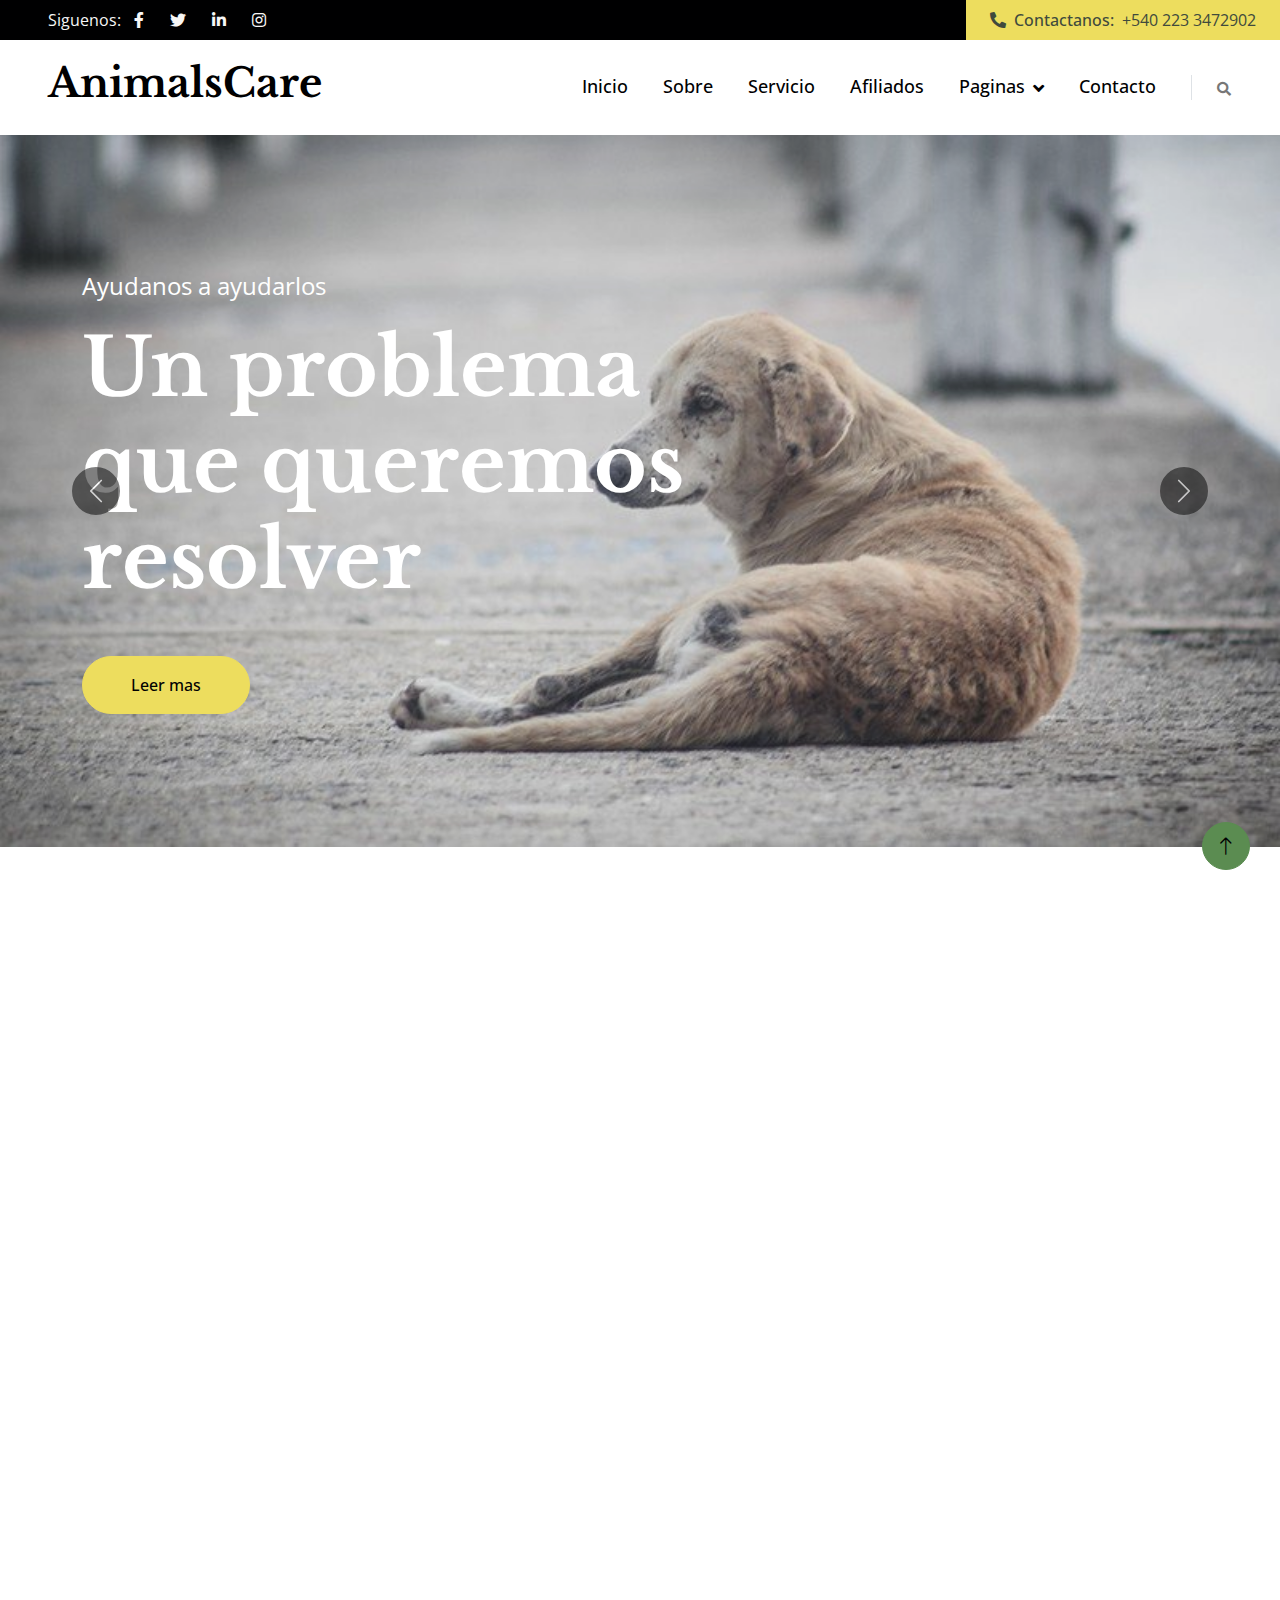
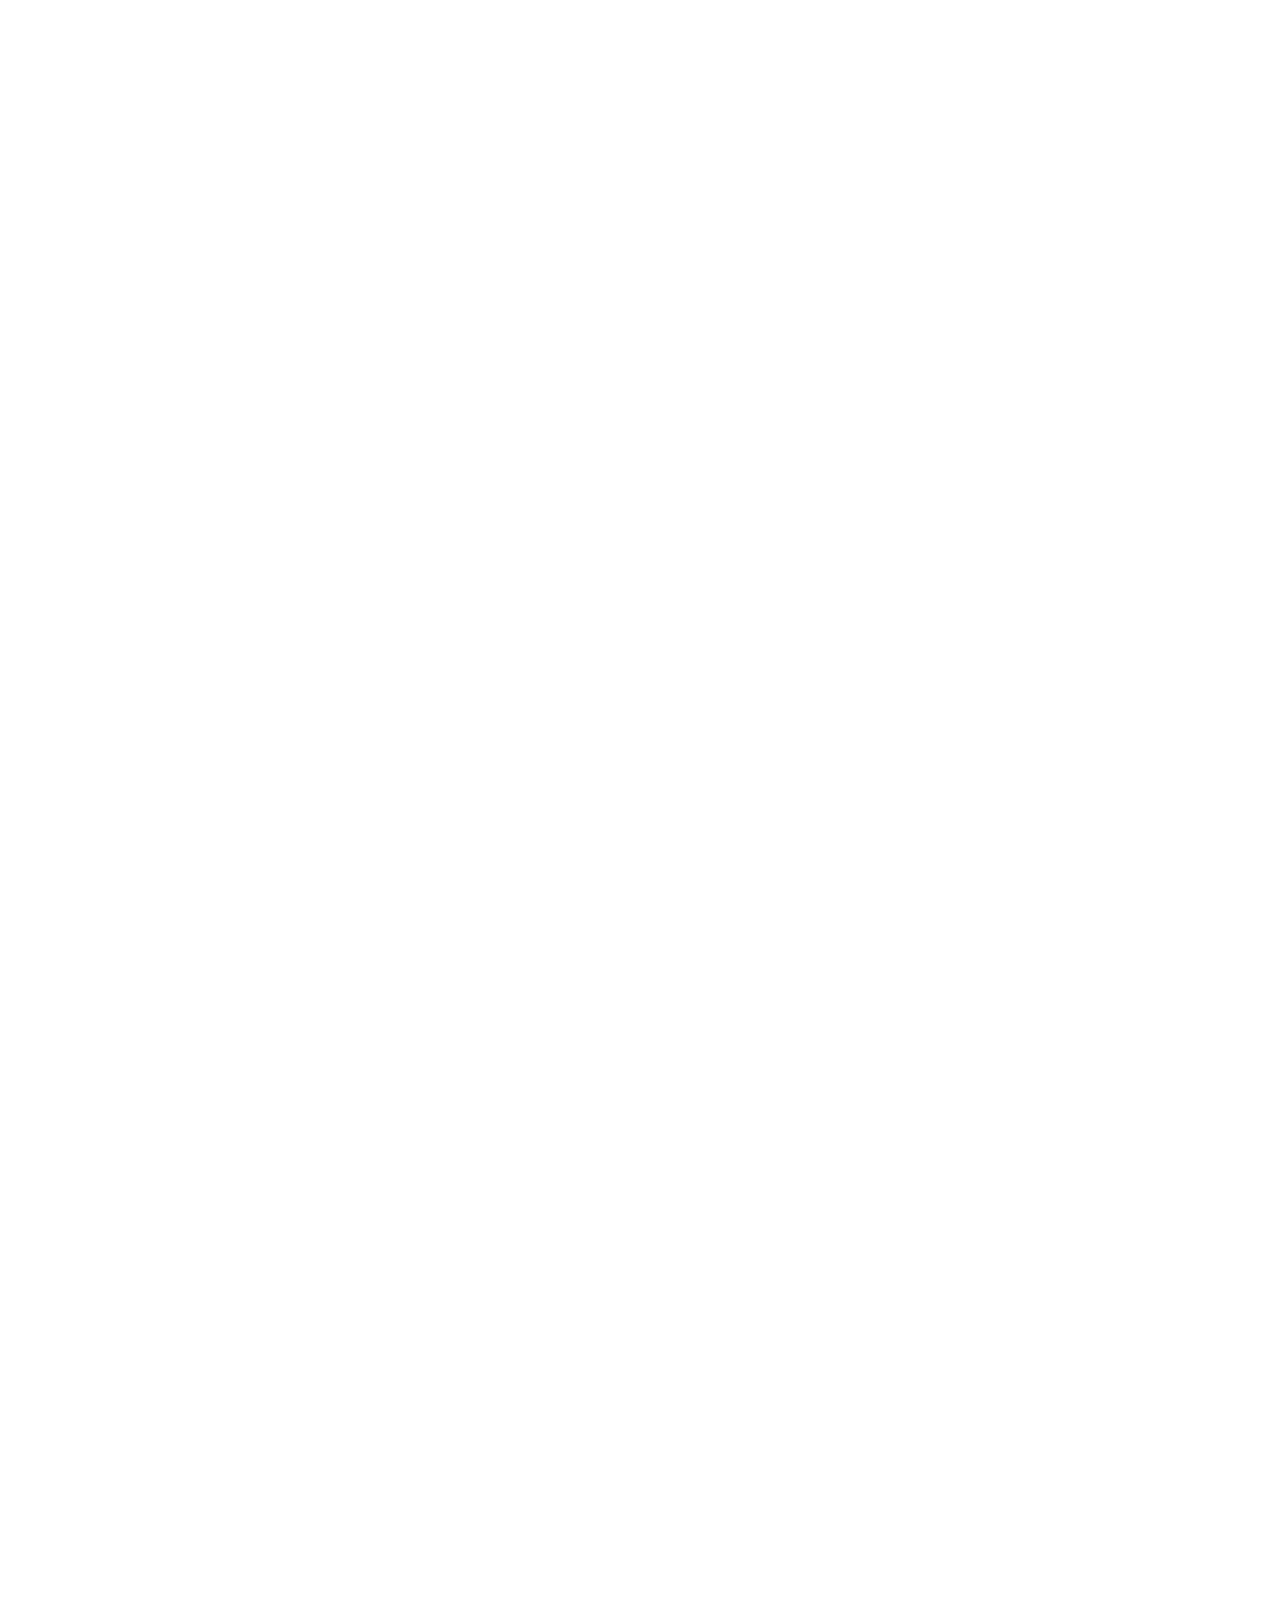
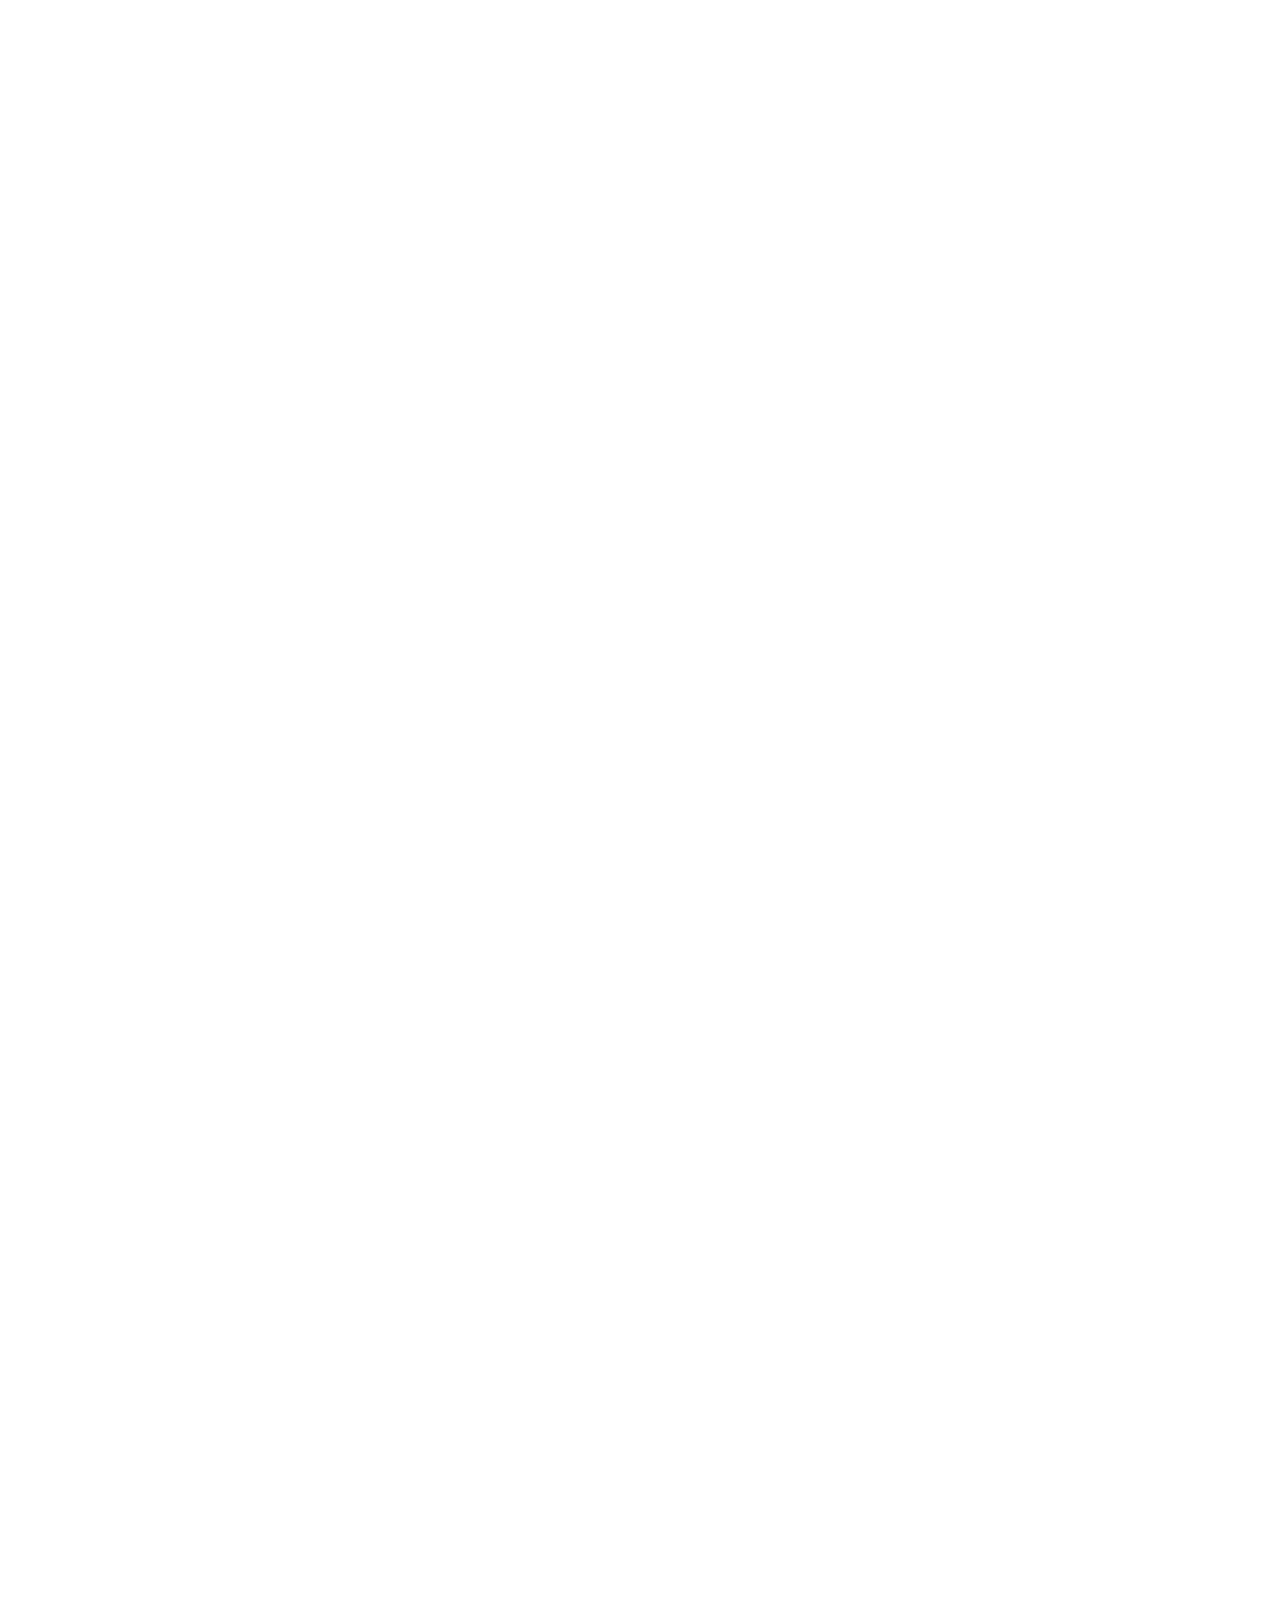
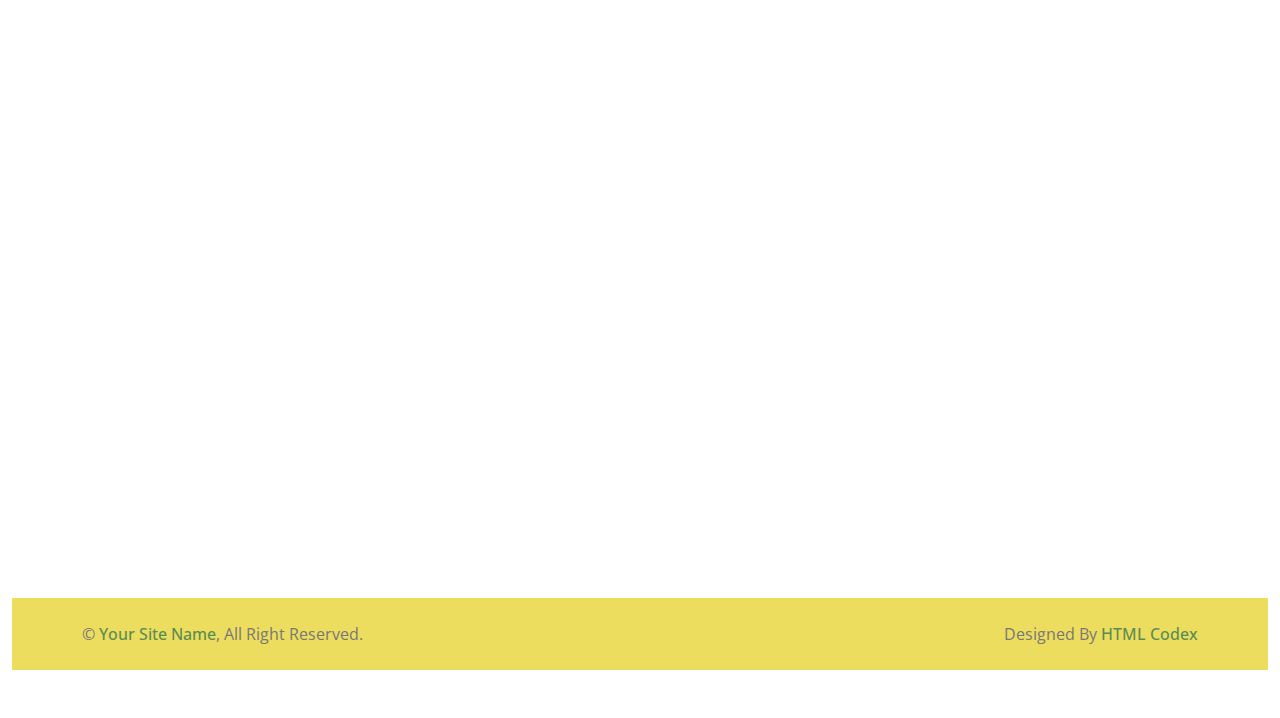
==== commit 4ca90dfa: "PaginasIndividuales" ====
--- a/index.html
+++ b/index.html
@@ -40,7 +40,7 @@
     <!-- Spinner End -->
 
 
-    <!-- Topbar Start -->
+   <!-- Topbar Start -->
     <div class="container-fluid-topbar bg-black px-0">
         <div class="row g-0 d-none d-lg-flex">
             <div class="col-lg-6 ps-5 text-start">
@@ -73,21 +73,19 @@
         </button>
         <div class="collapse navbar-collapse" id="navbarCollapse">
             <div class="navbar-nav ms-auto p-4 p-lg-0">
-                <a href="index.html" class="nav-item nav-link active">Home</a>
-                <a href="about.html" class="nav-item nav-link">About</a>
-                <a href="service.html" class="nav-item nav-link">Services</a>
-                <a href="product.html" class="nav-item nav-link">Products</a>
+                <a href="index.html" class="nav-item nav-link active">Inicio</a>
+                <a href="about.html" class="nav-item nav-link">Sobre</a>
+                <a href="service.html" class="nav-item nav-link">Servicio</a>
+                <a href="product.html" class="nav-item nav-link">Afiliados</a>
                 <div class="nav-item dropdown">
-                    <a href="#" class="nav-link dropdown-toggle" data-bs-toggle="dropdown">Pages</a>
+                    <a href="#" class="nav-link dropdown-toggle" data-bs-toggle="dropdown">Paginas</a>
                     <div class="dropdown-menu bg-light m-0">
-                        <a href="gallery.html" class="dropdown-item">Gallery</a>
-                        <a href="feature.html" class="dropdown-item">Features</a>
-                        <a href="team.html" class="dropdown-item">Our Team</a>
-                        <a href="testimonial.html" class="dropdown-item">Testimonial</a>
-                        <a href="404.html" class="dropdown-item">404 Page</a>
-                    </div>
-                </div>
-                <a href="contact.html" class="nav-item nav-link">Contact</a>
+                        <a href="gallery.html" class="dropdown-item">Galería</a>
+                        <a href="team.html" class="dropdown-item">Nosotros</a>
+                        <a href="404.html" class="dropdown-item">Página 404</a>
+                    </div>
+                </div>
+                <a href="contact.html" class="nav-item nav-link">Contacto</a>
             </div>
             <div class="border-start ps-4 d-none d-lg-block">
                 <button type="button" class="btn btn-sm p-0"><i class="fa fa-search"></i></button>
@@ -192,7 +190,7 @@
     <!-- About End -->
 
 
-    <!-- Features Start -->
+    <!-- Features Start 
     <div class="container-xxl py-5">
         <div class="container">
             <div class="row g-5 align-items-center">
@@ -242,11 +240,11 @@
             </div>
         </div>
     </div>
-    <!-- Features End -->
+     Features End -->
 
 
     <!-- Banner Start -->
-    <div class="container-fluid banner my-5 py-5" data-parallax="scroll" data-image-src="img/banner.jpg">
+    <div class="container-fluid banner my-5 py-5" data-parallax="scroll" data-image-src="img/perrobanner.jpg">
         <div class="container py-5">
             <div class="row g-5">
                 <div class="col-lg-6 wow fadeIn" data-wow-delay="0.3s">
@@ -539,6 +537,7 @@
         </div>
     </div>
     <!-- Team End -->
+		
     <!-- Footer Start -->
     <div class="container-fluid bg-dark footer mt-5 py-5 wow fadeIn" data-wow-delay="0.1s">
         <div class="container py-5">
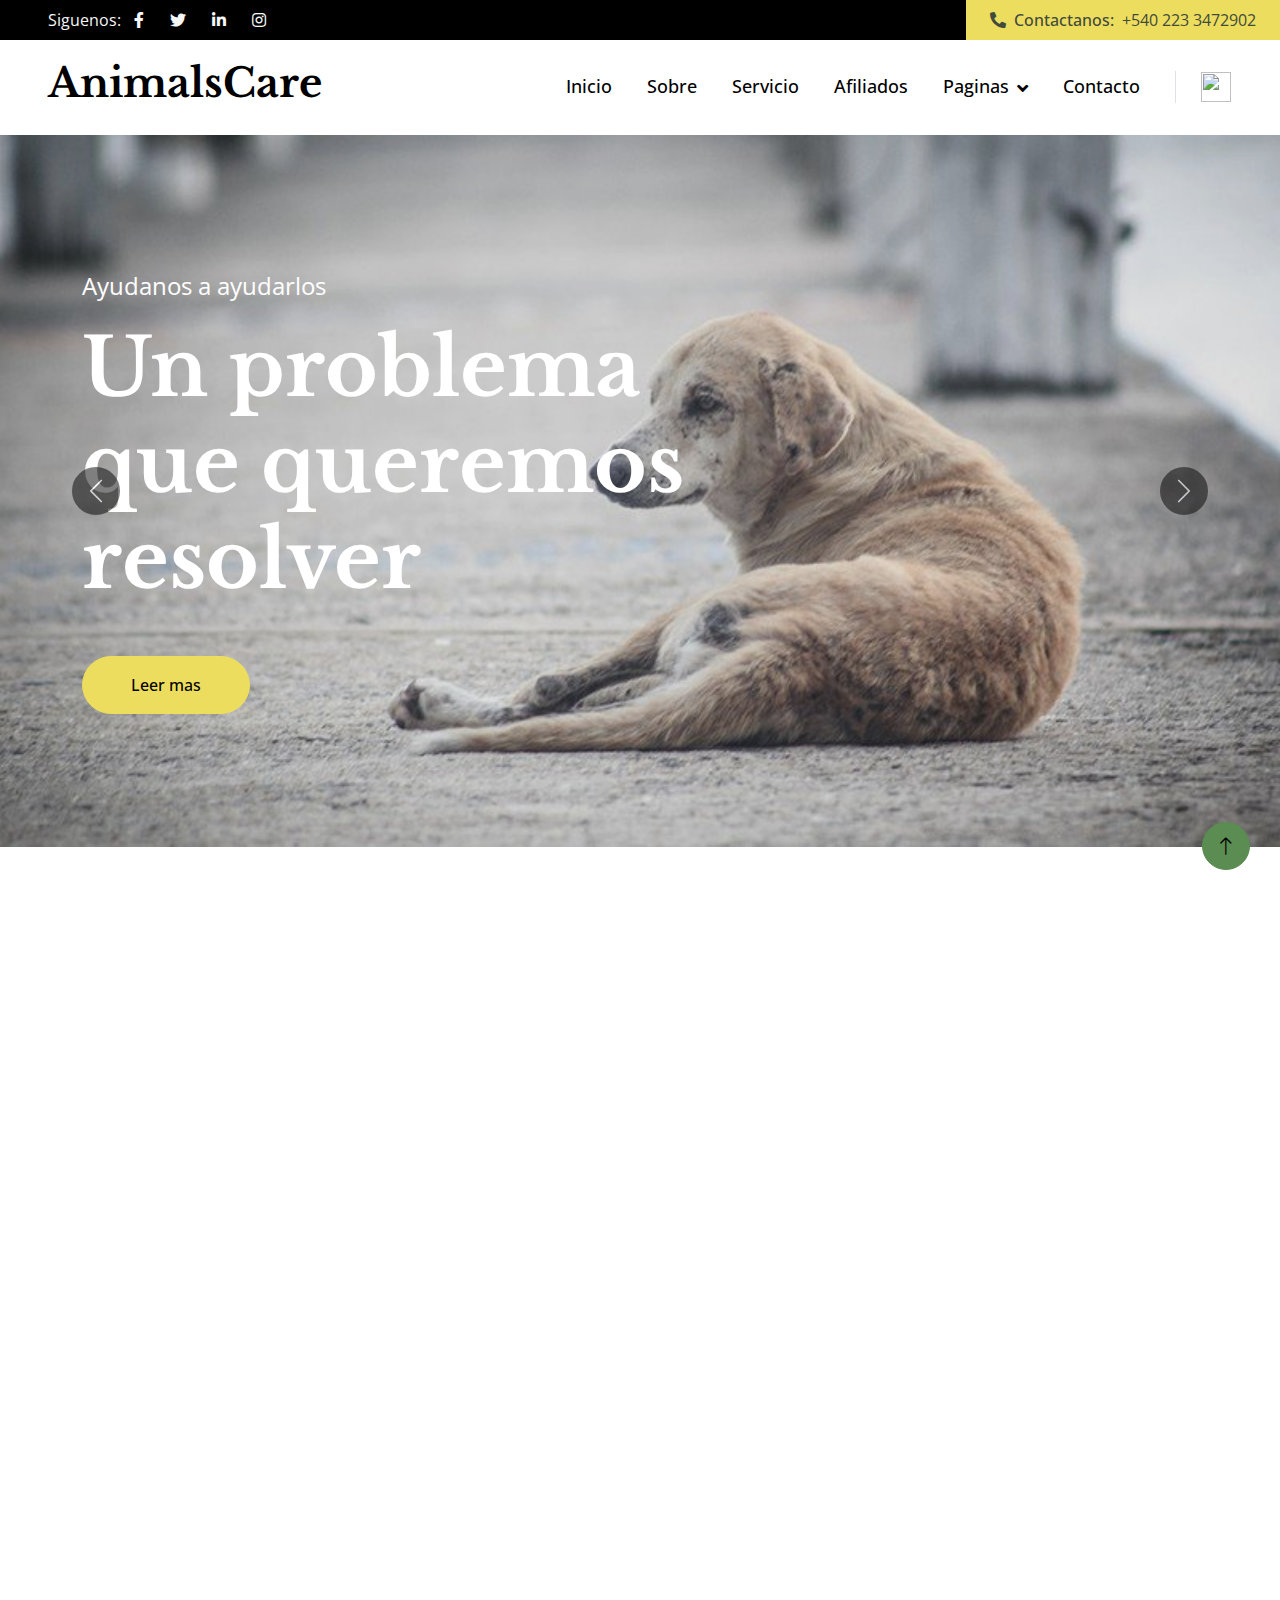
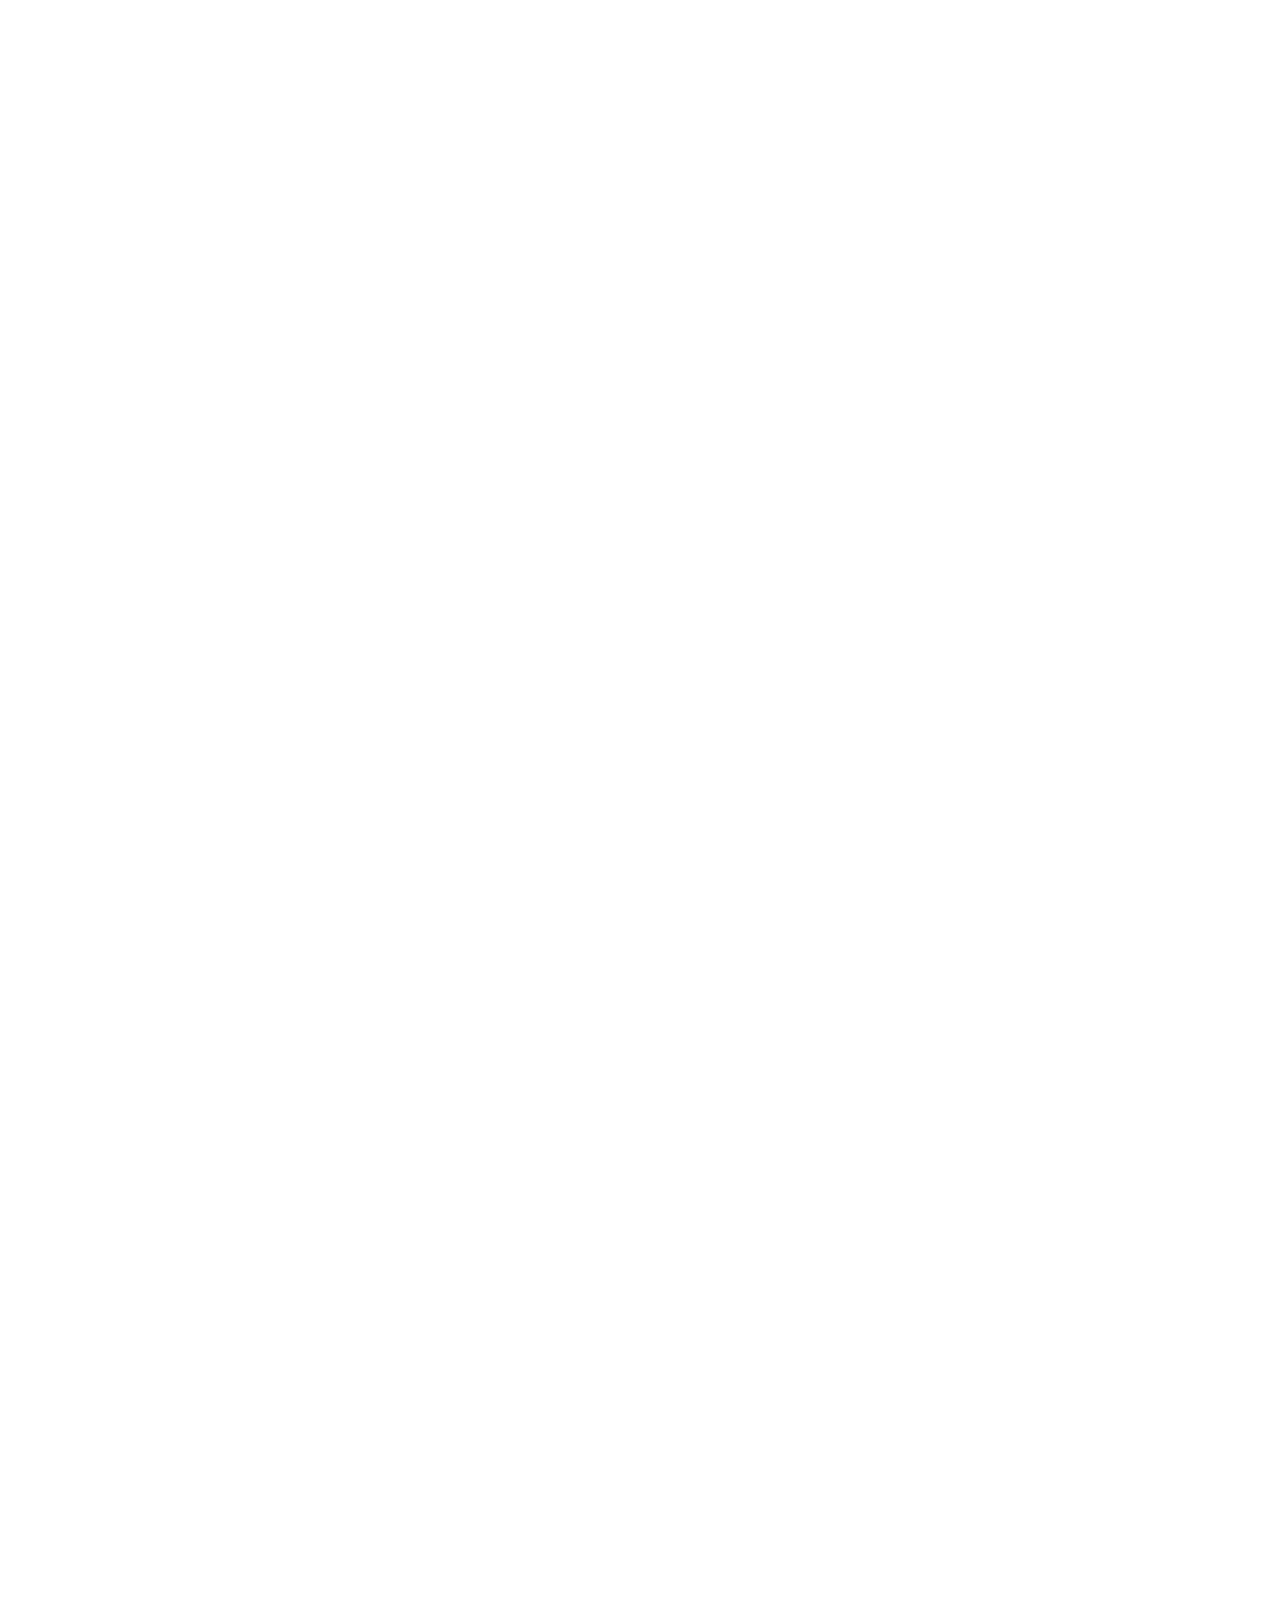
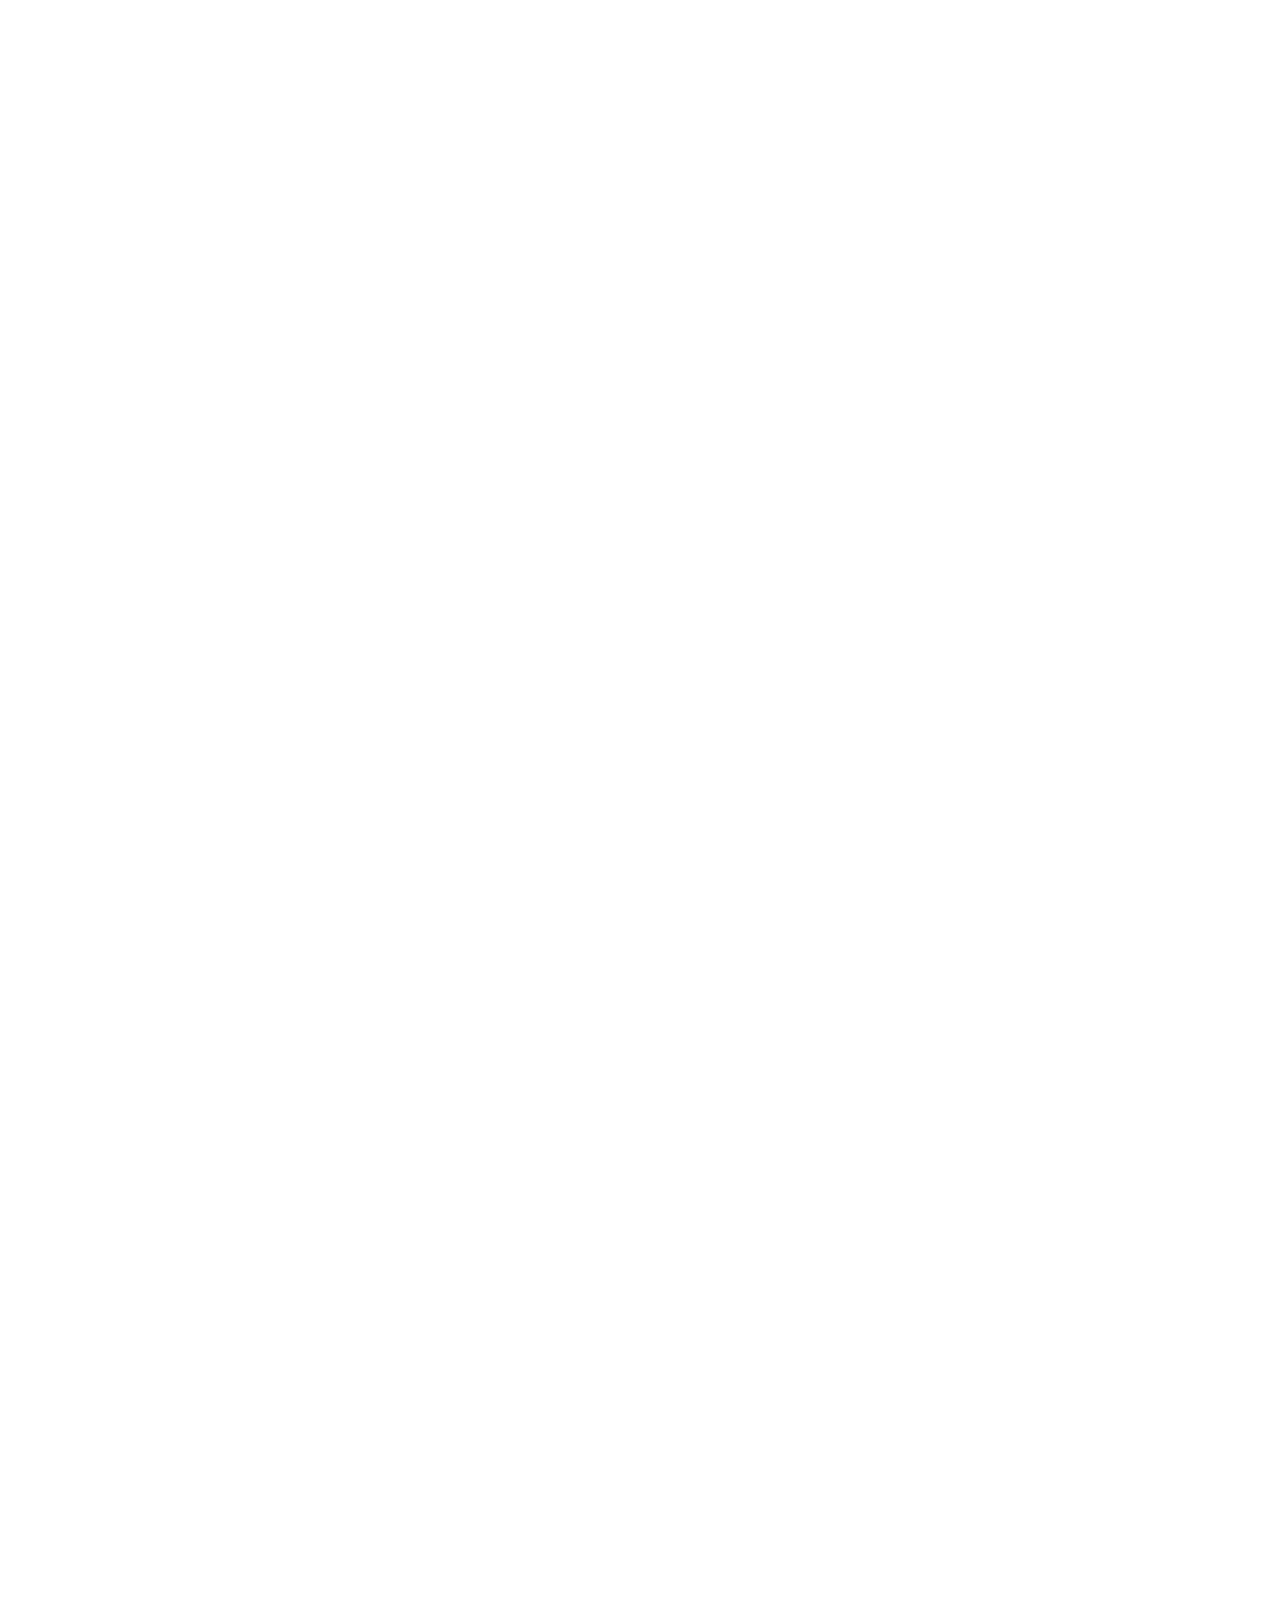
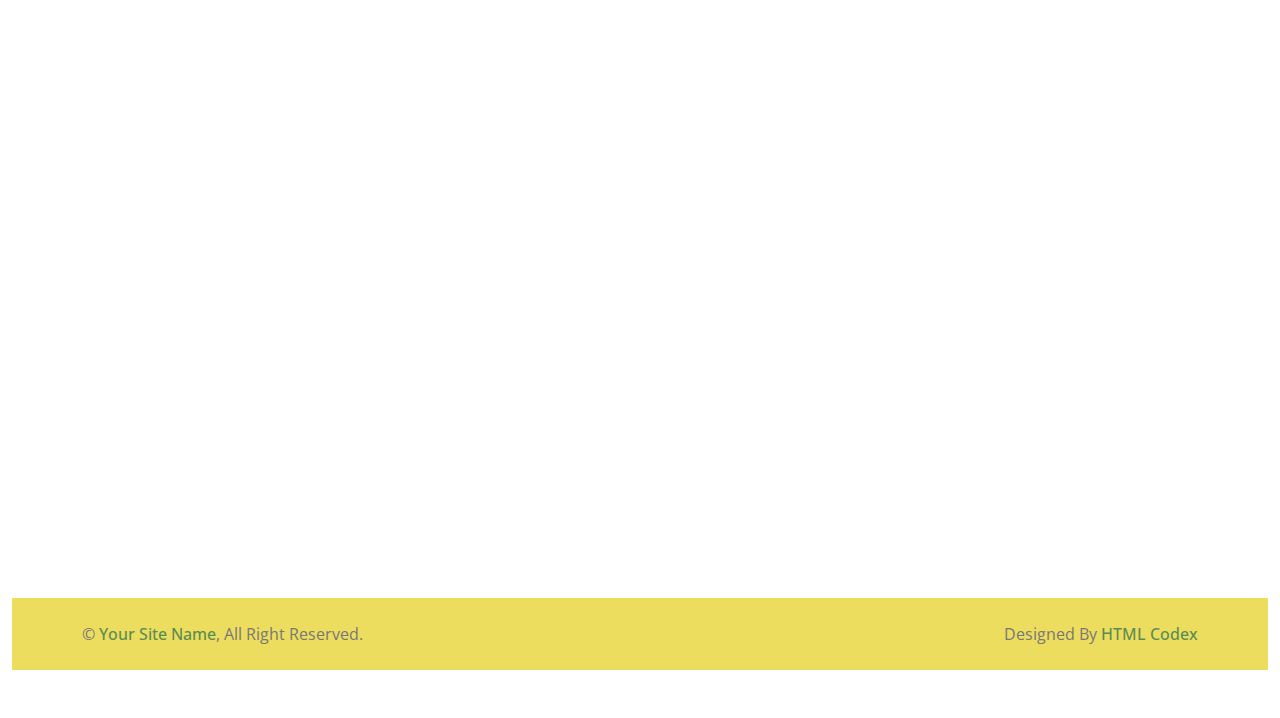
==== commit d6732972: "Add files via upload" ====
--- a/index.html
+++ b/index.html
@@ -1,624 +1,624 @@
-<!DOCTYPE html>
-<html lang="en">
-
-<head>
-    <meta charset="utf-8">
-    <title>AnimalsCare</title>
-    <meta content="width=device-width, initial-scale=1.0" name="viewport">
-    <meta content="" name="keywords">
-    <meta content="" name="description">
-
-    <!-- Favicon -->
-    <link href="img/favicon.ico" rel="icon">
-
-    <!-- Google Web Fonts -->
-    <link rel="preconnect" href="https://fonts.googleapis.com">
-    <link rel="preconnect" href="https://fonts.gstatic.com" crossorigin>
-    <link href="https://fonts.googleapis.com/css2?family=Libre+Baskerville:wght@700&family=Open+Sans:wght@400;500;600&display=swap" rel="stylesheet">   
-
-    <!-- Icon Font Stylesheet -->
-    <link href="https://cdnjs.cloudflare.com/ajax/libs/font-awesome/5.10.0/css/all.min.css" rel="stylesheet">
-    <link href="https://cdn.jsdelivr.net/npm/bootstrap-icons@1.4.1/font/bootstrap-icons.css" rel="stylesheet">
-
-    <!-- Libraries Stylesheet -->
-    <link href="lib/animate/animate.min.css" rel="stylesheet">
-    <link href="lib/owlcarousel/assets/owl.carousel.min.css" rel="stylesheet">
-    <link href="lib/lightbox/css/lightbox.min.css" rel="stylesheet">
-
-    <!-- Customized Bootstrap Stylesheet -->
-    <link href="css/bootstrap.min.css" rel="stylesheet">
-
-    <!-- Template Stylesheet -->
-    <link href="css/style.css" rel="stylesheet">
-</head>
-
-<body>
-    <!-- Spinner Start -->
-    <div id="spinner" class="show bg-white position-fixed translate-middle w-100 vh-100 top-50 start-50 d-flex align-items-center justify-content-center">
-        <div class="spinner-border text-primary" role="status" style="width: 3rem; height: 3rem;"></div>
-    </div>
-    <!-- Spinner End -->
-
-
-   <!-- Topbar Start -->
-    <div class="container-fluid-topbar bg-black px-0">
-        <div class="row g-0 d-none d-lg-flex">
-            <div class="col-lg-6 ps-5 text-start">
-                <div class="h-100 d-inline-flex align-items-center text-light">
-                    <span>Siguenos:</span>
-                    <a class="btn btn-link text-light" href=""><i class="fab fa-facebook-f"></i></a>
-                    <a class="btn btn-link text-light" href=""><i class="fab fa-twitter"></i></a>
-                    <a class="btn btn-link text-light" href=""><i class="fab fa-linkedin-in"></i></a>
-                    <a class="btn btn-link text-light" href=""><i class="fab fa-instagram"></i></a>
-                </div>
-            </div>
-            <div class="col-lg-6 text-end">
-                <div class="h-100 bg-secondary d-inline-flex align-items-center text-dark py-2 px-4">
-                    <span class="me-2 fw-semi-bold"><i class="fa fa-phone-alt me-2"></i>Contactanos:</span>
-                    <span>+540 223 3472902</span>
-                </div>
-            </div>
-        </div>
-    </div>
-    <!-- Topbar End -->
-
-
-    <!-- Navbar Start -->
-    <nav class="navbar navbar-expand-lg bg-white navbar-light sticky-top px-4 px-lg-5">
-        <a href="index.html" class="navbar-brand d-flex align-items-center">
-            <h1 class="Titulo-Marca">AnimalsCare</h1>
-        </a>
-        <button type="button" class="navbar-toggler me-0" data-bs-toggle="collapse" data-bs-target="#navbarCollapse">
-            <span class="navbar-toggler-icon"></span>
-        </button>
-        <div class="collapse navbar-collapse" id="navbarCollapse">
-            <div class="navbar-nav ms-auto p-4 p-lg-0">
-                <a href="index.html" class="nav-item nav-link active">Inicio</a>
-                <a href="about.html" class="nav-item nav-link">Sobre</a>
-                <a href="service.html" class="nav-item nav-link">Servicio</a>
-                <a href="product.html" class="nav-item nav-link">Afiliados</a>
-                <div class="nav-item dropdown">
-                    <a href="#" class="nav-link dropdown-toggle" data-bs-toggle="dropdown">Paginas</a>
-                    <div class="dropdown-menu bg-light m-0">
-                        <a href="gallery.html" class="dropdown-item">Galería</a>
-                        <a href="team.html" class="dropdown-item">Nosotros</a>
-                        <a href="404.html" class="dropdown-item">Página 404</a>
-                    </div>
-                </div>
-                <a href="contact.html" class="nav-item nav-link">Contacto</a>
-            </div>
-            <div class="border-start ps-4 d-none d-lg-block">
-                <button type="button" class="btn btn-sm p-0"><i class="fa fa-search"></i></button>
-            </div>
-        </div>
-    </nav>
-    <!-- Navbar End -->
-
-
-    <!-- Carousel Start -->
-    <div class="container-fluid px-0 mb-5">
-        <div id="header-carousel" class="carousel slide" data-bs-ride="carousel">
-            <div class="carousel-inner">
-                <div class="carousel-item active">
-                    <img class="w-100" src="img/FotoCarousel1.jpg" alt="Image">
-                    <div class="carousel-caption">
-                        <div class="container">
-                            <div class="row justify-content-start">
-                                <div class="col-lg-8 text-start">
-                                    <p class="fs-4 text-white">Ayudanos a ayudarlos</p>
-                                    <h1 class="display-1 text-white mb-5 animated slideInRight">Un problema que queremos resolver</h1>
-                                    <a href="" class="btn btn-secondary rounded-pill py-3 px-5 animated slideInRight">Leer mas</a>
-                                </div>
-                            </div>
-                        </div>
-                    </div>
-                </div>
-                <div class="carousel-item">
-                    <img class="w-100" src="img/FotoCarousel2.jpg" alt="Image">
-                    <div class="carousel-caption">
-                        <div class="container">
-                            <div class="row justify-content-end">
-                                <div class="col-lg-8 text-end">
-                                    <p class="fs-4 text-white">Ayudanos a ayudarlos</p>
-                                    <h1 class="display-1 text-white mb-5 animated slideInRight">Protegerlos ahora es posible</h1>
-                                    <a href="" class="btn btn-secondary rounded-pill py-3 px-5 animated slideInLeft">Leer mas</a>
-                                </div>
-                            </div>
-                        </div>
-                    </div>
-                </div>
-            </div>
-            <button class="carousel-control-prev" type="button" data-bs-target="#header-carousel"
-                data-bs-slide="prev">
-                <span class="carousel-control-prev-icon" aria-hidden="true"></span>
-                <span class="visually-hidden">Previous</span>
-            </button>
-            <button class="carousel-control-next" type="button" data-bs-target="#header-carousel"
-                data-bs-slide="next">
-                <span class="carousel-control-next-icon" aria-hidden="true"></span>
-                <span class="visually-hidden">Next</span>
-            </button>
-        </div>
-    </div>
-    <!-- Carousel End -->
-
-
-    <!-- About Start -->
-    <div class="container-xxl py-5">
-        <div class="container">
-            <div class="row g-5 align-items-end">
-                <div class="col-lg-6">
-                    <div class="row g-2">
-                        <div class="col-6 position-relative wow fadeIn" data-wow-delay="0.7s">
-                            <div class="about-experience bg-secondary rounded">
-                                <h1 class="display-1 mb-0">4</h1>
-                                <small class="fs-5 fw-bold">Integrantes</small>
-                            </div>
-                        </div>
-                        <div class="col-6 wow fadeIn" data-wow-delay="0.1s">
-                            <img class="img-fluid rounded" src="img/Integrantes.jpeg">
-                        </div>
-                        <div class="col-6 wow fadeIn" data-wow-delay="0.3s">
-                            <img class="img-fluid rounded" src="img/Integrantes.jpeg">
-                        </div>
-                        <div class="col-6 wow fadeIn" data-wow-delay="0.5s">
-                            <img class="img-fluid rounded" src="img/Integrantes.jpeg">
-                        </div>
-                    </div>
-                </div>
-                <div class="col-lg-6 wow fadeIn" data-wow-delay="0.5s">
-                    <p class="section-title bg-white text-start pe-3">Sobre Nosotros</p>
-                    <h1 class="mb-4">Conoce Acerca de Nuestro Sistema y Nuestra Historia</h1>
-                    <p class="mb-4">Somos un grupo de programadores que nació con el objetivo de crear un sistema que facilite el rescate de aquellos animales que se encuantran en situacion de abandono y que contemple un registro clinico del mismo.</p>
-                    <div class="row g-5 pt-2 mb-5">
-                        <div class="col-sm-6">
-                            <img class="img-fluid-service mb-4" src="img/Service1.png" alt="">
-                            <h5 class="mb-3">Servicio Dedicado</h5>
-                            <span>Contamos con una serie de alertas, que siempre nos mantendran atentos a nuevos llamados a rescate y mas...</span>
-                        </div>
-                        <div class="col-sm-6">
-                            <img class="img-fluid-service mb-4" src="img/service3.png" alt="">
-                            <h5 class="mb-3">Escaneá y Registrá</h5>
-                            <span>Con el sistema de scaneo de codigo qr, podrás localizar y conocer a aquellos animales que esten en situacion de abandono y/o tratamiento y mas...</span>
-                        </div>
-                    </div>
-                    <a class="btn btn-secondary rounded-pill py-3 px-5" href="">Leer más</a>
-                </div>
-            </div>
-        </div>
-    </div>
-    <!-- About End -->
-
-
-    <!-- Features Start 
-    <div class="container-xxl py-5">
-        <div class="container">
-            <div class="row g-5 align-items-center">
-                <div class="col-lg-6 wow fadeInUp" data-wow-delay="0.1s">
-                    <p class="section-title bg-white text-start pe-3">Porque Nosotros?</p>
-                    <h1 class="mb-4">Algunas de las Razones por las que la Gente nos Elige.</h1>
-                    <p class="mb-4">Muchas veces tenemos la intencion de ayudar y no sabemos como. Ahora es mas facil, gracias a nosotros podras reportar a un animal con tan solo unos sencillos pasos. Ademas si querés registrar a tu mascota para levar un registro clinico siempre al alcance de tus manos, ahora podes hacerlo.</p>
-                    <p><i class="fa fa-check text-primary me-3"></i>Pagina Web</p>
-                    <p><i class="fa fa-check text-primary me-3"></i>Aplicacion Movil</p>
-                    <p><i class="fa fa-check text-primary me-3"></i>Atencion Inmediata</p>
-                    <a class="btn btn-secondary rounded-pill py-3 px-5 mt-3" href="">Leer Más</a>
-                </div>
-                <div class="col-lg-6">
-                    <div class="rounded overflow-hidden">
-                        <div class="row g-0">
-                            <div class="col-sm-6 wow fadeIn" data-wow-delay="0.1s">
-                                <div class="RazonesNegro text-center py-5 px-4">
-                                    <img class="ImganenIcon img-fluid mb-4" src="img/sitio-web.png" alt="">
-                                    <h1 class="display-6 text-white">24/7</h1>
-                                    <span class="fs-5 fw-semi-bold text-secondary">Conectados para vos</span>
-                                </div>
-                            </div>
-                            <div class="col-sm-6 wow fadeIn" data-wow-delay="0.3s">
-                                <div class="RazonesBlanco text-center py-5 px-4">
-                                    <img class="ImganenIcon img-fluid mb-4" src="img/aplicacion-movil.png" alt="">
-                                    <h1 class="display-6">Siempre</h1>
-                                    <span class="fs-5 fw-semi-bold text-primary">Actualizados</span>
-                                </div>
-                            </div>
-                            <div class="col-sm-6 wow fadeIn" data-wow-delay="0.5s">
-                                <div class="RazonesBlanco text-center py-5 px-4">
-                                    <img class="ImganenIcon img-fluid mb-4" src="img/informe-medico.png" alt="">
-                                    <h1 class="display-6">+50Mil</h1>
-                                    <span class="fs-5 fw-semi-bold text-primary">Mil Registros Clinicos</span>
-                                </div>
-                            </div>
-                            <div class="col-sm-6 wow fadeIn" data-wow-delay="0.7s">
-                                <div class="RazonesNegro text-center py-5 px-4">
-                                    <img class="ImganenIcon img-fluid mb-4" src="img/alimentos-para-mascotas.png" alt="">
-                                    <h1 class="display-6 text-white">+10mil</h1>
-                                    <span class="fs-5 fw-semi-bold text-secondary">Kilogramos disrtibuidos</span>
-                                </div>
-                            </div>
-                        </div>
-                    </div>
-                </div>
-            </div>
-        </div>
-    </div>
-     Features End -->
-
-
-    <!-- Banner Start -->
-    <div class="container-fluid banner my-5 py-5" data-parallax="scroll" data-image-src="img/perrobanner.jpg">
-        <div class="container py-5">
-            <div class="row g-5">
-                <div class="col-lg-6 wow fadeIn" data-wow-delay="0.3s">
-                    <div class="row g-4 align-items-center">
-                        <div class="col-sm-4">
-                            <img class="Imagen-Rescatista img-fluid rounded" src="img/Rescatista-Animales.jpg" alt="">
-                        </div>
-                        <div class="col-sm-8">
-                            <h2 class="text-white mb-3">Expertos Asistiran Al Punto de Alerta</h2>
-                            <p class="text-white mb-4">Tu alerta, la recibira un experto quien irá personalmente para realizar el rescate.</p>
-                            <a class="btn btn-secondary rounded-pill py-2 px-4" href="">Leer Más</a>
-                        </div>
-                    </div>
-                </div>
-                <div class="col-lg-6 wow fadeIn" data-wow-delay="0.5s">
-                    <div class="row g-4 align-items-center">
-                        <div class="col-sm-4">
-                            <img class="Imagen-Rescatista img-fluid rounded" src="img/Se-Busca.jpg" alt="">
-                        </div>
-                        <div class="col-sm-8">
-                            <h2 class="text-white mb-3">Tu Mascota Tambien Tiene Un Lugar Con Nosotros</h2>
-                            <p class="text-white mb-4">Si tenes miedo de perder a tu mascota o simplemente queres tener su historial clínico siempre a mano, nosotros te ayudamos.</p>
-                            <a class="btn btn-secondary rounded-pill py-2 px-4" href="">Leer Más</a>
-                        </div>
-                    </div>
-                </div>
-            </div>
-        </div>
-    </div>
-    <!-- Banner End -->
-
-
-    <!-- Service Start -->
-    <div class="container-xxl py-5">
-        <div class="container">
-            <div class="text-center mx-auto pb-4 wow fadeInUp" data-wow-delay="0.1s" style="max-width: 500px;">
-                <p class="section-title bg-white text-center px-3">Nuestro Servicio</p>
-                <h1 class="mb-5">Servicios Que Ofrecemos</h1>
-            </div>
-            <div class="row gy-5 gx-4">
-                <div class="col-lg-4 col-md-6 pt-5 wow fadeInUp" data-wow-delay="0.1s">
-                    <div class="service-item d-flex h-100">
-                        <div class="service-img">
-                            <img class="img-fluid" src="img/CollarQr.jpg" alt="">
-                        </div>
-                        <div class="service-text p-5 pt-0">
-                            <div class="service-icon">
-                                <img class="img-fluid rounded-circle" src="img/codigo-qr.png" alt="">
-                            </div>
-                            <h5 class="mb-3">Collar Scanner Qr</h4>
-                            <p class="mb-4">Un collar con un codigo QR que contiene la informacion detallada del animal, la cual podras acceder desde culquier lugar siempre y cuando tengas un lector QR a mano.</p>
-                            <a class="btn btn-square rounded-circle" href=""><i class="bi bi-chevron-double-right"></i></a>
-                        </div>
-                    </div>
-                </div>
-                <div class="col-lg-4 col-md-6 pt-5 wow fadeInUp" data-wow-delay="0.3s">
-                    <div class="service-item d-flex h-100">
-                        <div class="service-img">
-                            <img class="img-fluid" src="img/VeterinarioBanner.jpg" alt="">
-                        </div>
-                        <div class="service-text p-5 pt-0">
-                            <div class="service-icon">
-                                <img class="img-fluid rounded-circle" src="img/veterinario.png" alt="">
-                            </div>
-                            <h5 class="mb-3">Asistencia Médica</h5>
-                            <p class="mb-4">Todos los animales que se registren, tendrán asistencia medica por parte de un profesional veterinario, quien será él único habilitado para manipular el historial clinico del animal.</p>
-                            <a class="btn btn-square rounded-circle" href=""><i class="bi bi-chevron-double-right"></i></a>
-                        </div>
-                    </div>
-                </div>
-                <div class="col-lg-4 col-md-6 pt-5 wow fadeInUp" data-wow-delay="0.5s">
-                    <div class="service-item d-flex h-100">
-                        <div class="service-img">
-                            <img class="img-fluid" src="img/RegistroAnimalBanner.jpg" alt="">
-                        </div>
-                        <div class="service-text p-5 pt-0">
-                            <div class="service-icon">
-                                <img class="img-fluid rounded-circle" src="img/informe-medico.png" alt="">
-                            </div>
-                            <h5 class="mb-3">Informacion del Animal</h5>
-                            <p class="mb-4">Cada animal registrado contará con informacion como Identificacion, Caracteristicas, Historial Clinico, Ubicacion, Dueño (En caso de que cuenten, ONG's o Particular)</p>
-                            <a class="btn btn-square rounded-circle" href=""><i class="bi bi-chevron-double-right"></i></a>
-                        </div>
-                    </div>
-                </div>
-            </div>
-        </div>
-    </div>
-    <!-- Service End -->
-
-
-    <!-- Gallery Start -->
-    <div class="container-xxl py-5 px-0">
-        <div class="row g-0">
-            <div class="col-lg-3 col-md-6 wow fadeInUp" data-wow-delay="0.1s">
-                <div class="row g-0">
-                    <div class="col-12">
-                        <a class="d-block" href="img/gallery-5.jpg" data-lightbox="gallery">
-                            <img class="Img1 img-fluid" src="img/imagen3.png" alt="">
-                        </a>
-                    </div>
-                    <div class="col-12">
-                        <a class="d-block" href="img/gallery-1.jpg" data-lightbox="gallery">
-                            <img class=" Img2 img-fluid" src="img/imagen2.jpg" alt="">
-                        </a>
-                    </div>
-                </div>
-            </div>
-            <div class="col-lg-3 col-md-6 wow fadeInUp" data-wow-delay="0.3s">
-                <div class="row g-0">
-                    <div class="col-12">
-                        <a class="d-block" href="img/gallery-2.jpg" data-lightbox="gallery">
-                            <img class="Img3 img-fluid" src="img/imagen4.jpg" alt="">
-                        </a>
-                    </div>
-                    <div class="col-12">
-                        <a class="d-block" href="img/gallery-6.jpg" data-lightbox="gallery">
-                            <img class="Img4 img-fluid" src="img/imagen6.jpeg" alt="">
-                        </a>
-                    </div>
-                </div>
-            </div>
-            <div class="col-lg-3 col-md-6 wow fadeInUp" data-wow-delay="0.5s">
-                <div class="row g-0">
-                    <div class="col-12">
-                        <a class="d-block" href="img/gallery-7.jpg" data-lightbox="gallery">
-                            <img class="Img5 img-fluid" src="img/imagen1.jpg" alt="">
-                        </a>
-                    </div>
-                    <div class="col-12">
-                        <a class="d-block" href="img/gallery-3.jpg" data-lightbox="gallery">
-                            <img class="Img6 img-fluid" src="img/imagen5.jpg" alt="">
-                        </a>
-                    </div>
-                </div>
-            </div>
-            <div class="col-lg-3 col-md-6 wow fadeInUp" data-wow-delay="0.7s">
-                <div class="row g-0">
-                    <div class="col-12">
-                        <a class="d-block" href="img/gallery-4.jpg" data-lightbox="gallery">
-                            <img class="Img7 img-fluid" src="img/imagen7.jpg" alt="">
-                        </a>
-                    </div>
-                    <div class="col-12">
-                        <a class="d-block" href="img/gallery-8.jpg" data-lightbox="gallery">
-                            <img class="Img8 img-fluid" src="img/imagen8.jpg" alt="">
-                        </a>
-                    </div>
-                </div>
-            </div>
-        </div>
-    </div>
-    <!-- Gallery End -->
-
-
-    <!-- Product Start -->
-    <div class="container-xxl py-5">
-        <div class="container">
-            <div class="text-center mx-auto wow fadeInUp" data-wow-delay="0.1s" style="max-width: 500px;">
-                <p class="section-title bg-white text-center px-3">Quienes pueden formar parte del sistema?</p>
-                <h1 class="mb-5">Gracias a cada uno de ellos, esto es posible</h1>
-            </div>
-            <div class="row gx-4">
-                <div class="col-md-6 col-lg-4 col-xl-3 wow fadeInUp" data-wow-delay="0.1s">
-                    <div class="product-item">
-                        <div class="position-relative">
-                            <img class="img-fluid" src="img/Ong.jpg" alt="">
-                            <div class="product-overlay">
-                                <a class="btn btn-square btn-secondary rounded-circle m-1" href=""><i class="bi bi-link"></i></a>
-                                <a class="btn btn-square btn-secondary rounded-circle m-1" href=""><i class="bi bi-cart"></i></a>
-                            </div>
-                        </div>
-                        <div class="text-center p-4">
-                            <a class="d-block h5" href="">ONG's</a>
-                            <span class="text-primary me-1">Ingresar Texto</span>
-                        </div>
-                    </div>
-                </div>
-                <div class="col-md-6 col-lg-4 col-xl-3 wow fadeInUp" data-wow-delay="0.3s">
-                    <div class="product-item">
-                        <div class="position-relative">
-                            <img class="img-fluid" src="img/veterinariooo.png" alt="">
-                            <div class="product-overlay">
-                                <a class="btn btn-square btn-secondary rounded-circle m-1" href=""><i class="bi bi-link"></i></a>
-                                <a class="btn btn-square btn-secondary rounded-circle m-1" href=""><i class="bi bi-cart"></i></a>
-                            </div>
-                        </div>
-                        <div class="text-center p-4">
-                            <a class="d-block h5" href="">Veterinarios</a>
-                            <span class="text-primary me-1">Ingresar Texto</span>
-                        </div>
-                    </div>
-                </div>
-                <div class="col-md-6 col-lg-4 col-xl-3 wow fadeInUp" data-wow-delay="0.5s">
-                    <div class="product-item">
-                        <div class="position-relative">
-                            <img class="img-fluid" src="img/zoonosis.jpg" alt="">
-                            <div class="product-overlay">
-                                <a class="btn btn-square btn-secondary rounded-circle m-1" href=""><i class="bi bi-link"></i></a>
-                                <a class="btn btn-square btn-secondary rounded-circle m-1" href=""><i class="bi bi-cart"></i></a>
-                            </div>
-                        </div>
-                        <div class="text-center p-4">
-                            <a class="d-block h5" href="">Zoonosis</a>
-                            <span class="text-primary me-1">Ingresar Texto</span>
-                        </div>
-                    </div>
-                </div>
-                <div class="col-md-6 col-lg-4 col-xl-3 wow fadeInUp" data-wow-delay="0.7s">
-                    <div class="product-item">
-                        <div class="position-relative">
-                            <img class="img-fluid" src="img/usuario.png" alt="">
-                            <div class="product-overlay">
-                                <a class="btn btn-square btn-secondary rounded-circle m-1" href=""><i class="bi bi-link"></i></a>
-                                <a class="btn btn-square btn-secondary rounded-circle m-1" href=""><i class="bi bi-cart"></i></a>
-                            </div>
-                        </div>
-                        <div class="text-center p-4">
-                            <a class="d-block h5" href="">Particulares</a>
-                            <span class="text-primary me-1">Ingresar Texto</span>
-                        </div>
-                    </div>
-                </div>
-            </div>
-        </div>
-    </div>
-    <!-- Product End -->
-
-
-    <!-- Team Start -->
-    <div class="container-xxl py-5">
-        <div class="container">
-            <div class="text-center mx-auto wow fadeInUp" data-wow-delay="0.1s" style="max-width: 500px;">
-                <p class="section-title bg-white text-center px-3">Nuestro Equipo</p>
-                <h1 class="mb-5">Miembros encargados del desarrollo del programa</h1>
-            </div>
-            <div class="row g-4">
-                <div class="col-lg-4 col-md-6 wow fadeInUp" data-wow-delay="0.1s">
-                    <div class="team-item rounded p-4">
-                        <img class="img-fluid rounded mb-4" src="img/ian.jpeg" alt="">
-                        <h5>Ian Arqueros</h5>
-                        <p class="text-primary">Base de Datos</p>
-                        <div class="d-flex justify-content-center">
-                            <a class="btn btn-square btn-outline-secondary rounded-circle mx-1" href=""><i class="fab fa-facebook-f"></i></a>
-                            <a class="btn btn-square btn-outline-secondary rounded-circle mx-1" href=""><i class="fab fa-twitter"></i></a>
-                            <a class="btn btn-square btn-outline-secondary rounded-circle mx-1" href=""><i class="fab fa-instagram"></i></a>
-                        </div>
-                    </div>
-                </div>
-				
-                <div class="col-lg-4 col-md-6 wow fadeInUp" data-wow-delay="0.3s">
-                    <div class="team-item rounded p-4">
-                        <img class="img-fluid rounded mb-4" src="img/leo.jpeg" alt="">
-                        <h5>Leonel Fuentes</h5>
-                        <p class="text-primary">Diseño Web</p>
-                        <div class="d-flex justify-content-center">
-                            <a class="btn btn-square btn-outline-secondary rounded-circle mx-1" href=""><i class="fab fa-facebook-f"></i></a>
-                            <a class="btn btn-square btn-outline-secondary rounded-circle mx-1" href=""><i class="fab fa-twitter"></i></a>
-                            <a class="btn btn-square btn-outline-secondary rounded-circle mx-1" href=""><i class="fab fa-instagram"></i></a>
-                        </div>
-                    </div>
-                </div>
-                <div class="col-lg-4 col-md-6 wow fadeInUp" data-wow-delay="0.5s">
-                    <div class="team-item rounded p-4">
-                        <img class="img-fluid rounded mb-4" src="img/lau.jpeg" alt="">
-                        <h5>Lautaro Islas</h5>
-                        <p class="text-primary">Aplicacion Movil</p>
-                        <div class="d-flex justify-content-center">
-                            <a class="btn btn-square btn-outline-secondary rounded-circle mx-1" href=""><i class="fab fa-facebook-f"></i></a>
-                            <a class="btn btn-square btn-outline-secondary rounded-circle mx-1" href=""><i class="fab fa-twitter"></i></a>
-                            <a class="btn btn-square btn-outline-secondary rounded-circle mx-1" href=""><i class="fab fa-instagram"></i></a>
-                        </div>
-                    </div>
-                </div>
-				  <div class="row g-4">
-                <div class="col-lg-4 col-md-6 wow fadeInUp" data-wow-delay="0.1s">
-                    <div class="team-item rounded p-4">
-                        <img class="img-fluid rounded mb-4" src="img/juli.jpeg" alt="">
-                        <h5>Julieta Delicio</h5>
-                        <p class="text-primary">Marketing</p>
-                        <div class="d-flex justify-content-center">
-                            <a class="btn btn-square btn-outline-secondary rounded-circle mx-1" href=""><i class="fab fa-facebook-f"></i></a>
-                            <a class="btn btn-square btn-outline-secondary rounded-circle mx-1" href=""><i class="fab fa-twitter"></i></a>
-                            <a class="btn btn-square btn-outline-secondary rounded-circle mx-1" href=""><i class="fab fa-instagram"></i></a>
-                        </div>
-                    </div>
-                </div>
-				
-            </div>
-        </div>
-    </div>
-    <!-- Team End -->
-		
-    <!-- Footer Start -->
-    <div class="container-fluid bg-dark footer mt-5 py-5 wow fadeIn" data-wow-delay="0.1s">
-        <div class="container py-5">
-            <div class="row g-5">
-                <div class="col-lg-3 col-md-6">
-                    <h5 class="text-white mb-4">Our Office</h5>
-                    <p class="mb-2"><i class="fa fa-map-marker-alt me-3"></i>123 Street, New York, USA</p>
-                    <p class="mb-2"><i class="fa fa-phone-alt me-3"></i>+012 345 67890</p>
-                    <p class="mb-2"><i class="fa fa-envelope me-3"></i>info@example.com</p>
-                    <div class="d-flex pt-3">
-                        <a class="btn btn-square btn-secondary rounded-circle me-2" href=""><i class="fab fa-twitter"></i></a>
-                        <a class="btn btn-square btn-secondary rounded-circle me-2" href=""><i class="fab fa-facebook-f"></i></a>
-                        <a class="btn btn-square btn-secondary rounded-circle me-2" href=""><i class="fab fa-youtube"></i></a>
-                        <a class="btn btn-square btn-secondary rounded-circle me-2" href=""><i class="fab fa-linkedin-in"></i></a>
-                    </div>
-                </div>
-                <div class="col-lg-3 col-md-6">
-                    <h5 class="text-white mb-4">Quick Links</h5>
-                    <a class="btn btn-link" href="">About Us</a>
-                    <a class="btn btn-link" href="">Contact Us</a>
-                    <a class="btn btn-link" href="">Our Services</a>
-                    <a class="btn btn-link" href="">Terms & Condition</a>
-                    <a class="btn btn-link" href="">Support</a>
-                </div>
-                <div class="col-lg-3 col-md-6">
-                    <h5 class="text-white mb-4">Business Hours</h5>
-                    <p class="mb-1">Monday - Friday</p>
-                    <h6 class="text-light">09:00 am - 07:00 pm</h6>
-                    <p class="mb-1">Saturday</p>
-                    <h6 class="text-light">09:00 am - 12:00 pm</h6>
-                    <p class="mb-1">Sunday</p>
-                    <h6 class="text-light">Closed</h6>
-                </div>
-                <div class="col-lg-3 col-md-6">
-                    <h5 class="text-white mb-4">Newsletter</h5>
-                    <p>Dolor amet sit justo amet elitr clita ipsum elitr est.</p>
-                    <div class="position-relative w-100">
-                        <input class="form-control bg-transparent w-100 py-3 ps-4 pe-5" type="text" placeholder="Your email">
-                        <button type="button" class="btn btn-secondary py-2 position-absolute top-0 end-0 mt-2 me-2">SignUp</button>
-                    </div>
-                </div>
-            </div>
-        </div>
-    </div>
-    <!-- Footer End -->
-
-
-    <!-- Copyright Start -->
-    <div class="container-fluid bg-secondary text-body copyright py-4">
-        <div class="container">
-            <div class="row">
-                <div class="col-md-6 text-center text-md-start mb-3 mb-md-0">
-                    &copy; <a class="fw-semi-bold" href="#">Your Site Name</a>, All Right Reserved.
-                </div>
-                <div class="col-md-6 text-center text-md-end">
-                    <!--/*** This template is free as long as you keep the footer author’s credit link/attribution link/backlink. If you'd like to use the template without the footer author’s credit link/attribution link/backlink, you can purchase the Credit Removal License from "https://htmlcodex.com/credit-removal". Thank you for your support. ***/-->
-                    Designed By <a class="fw-semi-bold" href="https://htmlcodex.com">HTML Codex</a>
-                </div>
-            </div>
-        </div>
-    </div>
-    <!-- Copyright End -->
-
-
-    <!-- Back to Top -->
-    <a href="#" class="btn btn-lg btn-primary btn-lg-square rounded-circle back-to-top"><i class="bi bi-arrow-up"></i></a>
-
-
-    <!-- JavaScript Libraries -->
-    <script src="https://code.jquery.com/jquery-3.4.1.min.js"></script>
-    <script src="https://cdn.jsdelivr.net/npm/bootstrap@5.0.0/dist/js/bootstrap.bundle.min.js"></script>
-    <script src="lib/wow/wow.min.js"></script>
-    <script src="lib/easing/easing.min.js"></script>
-    <script src="lib/waypoints/waypoints.min.js"></script>
-    <script src="lib/owlcarousel/owl.carousel.min.js"></script>
-    <script src="lib/counterup/counterup.min.js"></script>
-    <script src="lib/parallax/parallax.min.js"></script>
-    <script src="lib/lightbox/js/lightbox.min.js"></script>
-
-    <!-- Template Javascript -->
-    <script src="js/main.js"></script>
-</body>
-
+<!DOCTYPE html>
+<html lang="en">
+
+<head>
+    <meta charset="utf-8">
+    <title>AnimalsCare</title>
+    <meta content="width=device-width, initial-scale=1.0" name="viewport">
+    <meta content="" name="keywords">
+    <meta content="" name="description">
+
+    <!-- Favicon -->
+    <link href="img/favicon.ico" rel="icon">
+
+    <!-- Google Web Fonts -->
+    <link rel="preconnect" href="https://fonts.googleapis.com">
+    <link rel="preconnect" href="https://fonts.gstatic.com" crossorigin>
+    <link href="https://fonts.googleapis.com/css2?family=Libre+Baskerville:wght@700&family=Open+Sans:wght@400;500;600&display=swap" rel="stylesheet">   
+
+    <!-- Icon Font Stylesheet -->
+    <link href="https://cdnjs.cloudflare.com/ajax/libs/font-awesome/5.10.0/css/all.min.css" rel="stylesheet">
+    <link href="https://cdn.jsdelivr.net/npm/bootstrap-icons@1.4.1/font/bootstrap-icons.css" rel="stylesheet">
+
+    <!-- Libraries Stylesheet -->
+    <link href="lib/animate/animate.min.css" rel="stylesheet">
+    <link href="lib/owlcarousel/assets/owl.carousel.min.css" rel="stylesheet">
+    <link href="lib/lightbox/css/lightbox.min.css" rel="stylesheet">
+
+    <!-- Customized Bootstrap Stylesheet -->
+    <link href="css/bootstrap.min.css" rel="stylesheet">
+
+    <!-- Template Stylesheet -->
+    <link href="css/style.css" rel="stylesheet">
+</head>
+
+<body>
+    <!-- Spinner Start -->
+    <div id="spinner" class="show bg-white position-fixed translate-middle w-100 vh-100 top-50 start-50 d-flex align-items-center justify-content-center">
+        <div class="spinner-border text-primary" role="status" style="width: 3rem; height: 3rem;"></div>
+    </div>
+    <!-- Spinner End -->
+
+
+   <!-- Topbar Start -->
+    <div class="container-fluid-topbar bg-black px-0">
+        <div class="row g-0 d-none d-lg-flex">
+            <div class="col-lg-6 ps-5 text-start">
+                <div class="h-100 d-inline-flex align-items-center text-light">
+                    <span>Siguenos:</span>
+                    <a class="btn btn-link text-light" href=""><i class="fab fa-facebook-f"></i></a>
+                    <a class="btn btn-link text-light" href=""><i class="fab fa-twitter"></i></a>
+                    <a class="btn btn-link text-light" href=""><i class="fab fa-linkedin-in"></i></a>
+                    <a class="btn btn-link text-light" href=""><i class="fab fa-instagram"></i></a>
+                </div>
+            </div>
+            <div class="col-lg-6 text-end">
+                <div class="h-100 bg-secondary d-inline-flex align-items-center text-dark py-2 px-4">
+                    <span class="me-2 fw-semi-bold"><i class="fa fa-phone-alt me-2"></i>Contactanos:</span>
+                    <span>+540 223 3472902</span>
+                </div>
+            </div>
+        </div>
+    </div>
+    <!-- Topbar End -->
+
+
+    <!-- Navbar Start -->
+    <nav class="navbar navbar-expand-lg bg-white navbar-light sticky-top px-4 px-lg-5">
+        <a href="index.html" class="navbar-brand d-flex align-items-center">
+            <h1 class="Titulo-Marca">AnimalsCare</h1>
+        </a>
+        <button type="button" class="navbar-toggler me-0" data-bs-toggle="collapse" data-bs-target="#navbarCollapse">
+            <span class="navbar-toggler-icon"></span>
+        </button>
+        <div class="collapse navbar-collapse" id="navbarCollapse">
+            <div class="navbar-nav ms-auto p-4 p-lg-0">
+                <a href="index.html" class="nav-item nav-link active">Inicio</a>
+                <a href="about.html" class="nav-item nav-link">Sobre</a>
+                <a href="service.html" class="nav-item nav-link">Servicio</a>
+                <a href="product.html" class="nav-item nav-link">Afiliados</a>
+                <div class="nav-item dropdown">
+                    <a href="#" class="nav-link dropdown-toggle" data-bs-toggle="dropdown">Paginas</a>
+                    <div class="dropdown-menu bg-light m-0">
+                        <a href="gallery.html" class="dropdown-item">Galería</a>
+                        <a href="team.html" class="dropdown-item">Nosotros</a>
+                        <a href="404.html" class="dropdown-item">Página 404</a>
+                    </div>
+                </div>
+                <a href="contact.html" class="nav-item nav-link">Contacto</a>
+            </div>
+            <div class="border-start ps-4 d-none d-lg-block">
+				<a href="login.html"><button id= "login_button" type="button" class="btn btn-sm p-0"><img src = "img/user_icon.png" height = "30" width="30" ></button></a>
+            </div>
+        </div>
+    </nav>
+    <!-- Navbar End -->
+
+
+    <!-- Carousel Start -->
+    <div class="container-fluid px-0 mb-5">
+        <div id="header-carousel" class="carousel slide" data-bs-ride="carousel">
+            <div class="carousel-inner">
+                <div class="carousel-item active">
+                    <img class="w-100" src="img/FotoCarousel1.jpg" alt="Image">
+                    <div class="carousel-caption">
+                        <div class="container">
+                            <div class="row justify-content-start">
+                                <div class="col-lg-8 text-start">
+                                    <p class="fs-4 text-white">Ayudanos a ayudarlos</p>
+                                    <h1 class="display-1 text-white mb-5 animated slideInRight">Un problema que queremos resolver</h1>
+                                    <a href="" class="btn btn-secondary rounded-pill py-3 px-5 animated slideInRight">Leer mas</a>
+                                </div>
+                            </div>
+                        </div>
+                    </div>
+                </div>
+                <div class="carousel-item">
+                    <img class="w-100" src="img/FotoCarousel2.jpg" alt="Image">
+                    <div class="carousel-caption">
+                        <div class="container">
+                            <div class="row justify-content-end">
+                                <div class="col-lg-8 text-end">
+                                    <p class="fs-4 text-white">Ayudanos a ayudarlos</p>
+                                    <h1 class="display-1 text-white mb-5 animated slideInRight">Protegerlos ahora es posible</h1>
+                                    <a href="" class="btn btn-secondary rounded-pill py-3 px-5 animated slideInLeft">Leer mas</a>
+                                </div>
+                            </div>
+                        </div>
+                    </div>
+                </div>
+            </div>
+            <button class="carousel-control-prev" type="button" data-bs-target="#header-carousel"
+                data-bs-slide="prev">
+                <span class="carousel-control-prev-icon" aria-hidden="true"></span>
+                <span class="visually-hidden">Previous</span>
+            </button>
+            <button class="carousel-control-next" type="button" data-bs-target="#header-carousel"
+                data-bs-slide="next">
+                <span class="carousel-control-next-icon" aria-hidden="true"></span>
+                <span class="visually-hidden">Next</span>
+            </button>
+        </div>
+    </div>
+    <!-- Carousel End -->
+
+
+    <!-- About Start -->
+    <div class="container-xxl py-5">
+        <div class="container">
+            <div class="row g-5 align-items-end">
+                <div class="col-lg-6">
+                    <div class="row g-2">
+                        <div class="col-6 position-relative wow fadeIn" data-wow-delay="0.7s">
+                            <div class="about-experience bg-secondary rounded">
+                                <h1 class="display-1 mb-0">4</h1>
+                                <small class="fs-5 fw-bold">Integrantes</small>
+                            </div>
+                        </div>
+                        <div class="col-6 wow fadeIn" data-wow-delay="0.1s">
+                            <img class="img-fluid rounded" src="img/Integrantes.jpeg">
+                        </div>
+                        <div class="col-6 wow fadeIn" data-wow-delay="0.3s">
+                            <img class="img-fluid rounded" src="img/Integrantes.jpeg">
+                        </div>
+                        <div class="col-6 wow fadeIn" data-wow-delay="0.5s">
+                            <img class="img-fluid rounded" src="img/Integrantes.jpeg">
+                        </div>
+                    </div>
+                </div>
+                <div class="col-lg-6 wow fadeIn" data-wow-delay="0.5s">
+                    <p class="section-title bg-white text-start pe-3">Sobre Nosotros</p>
+                    <h1 class="mb-4">Conoce Acerca de Nuestro Sistema y Nuestra Historia</h1>
+                    <p class="mb-4">Somos un grupo de programadores que nació con el objetivo de crear un sistema que facilite el rescate de aquellos animales que se encuantran en situacion de abandono y que contemple un registro clinico del mismo.</p>
+                    <div class="row g-5 pt-2 mb-5">
+                        <div class="col-sm-6">
+                            <img class="img-fluid-service mb-4" src="img/Service1.png" alt="">
+                            <h5 class="mb-3">Servicio Dedicado</h5>
+                            <span>Contamos con una serie de alertas, que siempre nos mantendran atentos a nuevos llamados a rescate y mas...</span>
+                        </div>
+                        <div class="col-sm-6">
+                            <img class="img-fluid-service mb-4" src="img/service3.png" alt="">
+                            <h5 class="mb-3">Escaneá y Registrá</h5>
+                            <span>Con el sistema de scaneo de codigo qr, podrás localizar y conocer a aquellos animales que esten en situacion de abandono y/o tratamiento y mas...</span>
+                        </div>
+                    </div>
+                    <a class="btn btn-secondary rounded-pill py-3 px-5" href="">Leer más</a>
+                </div>
+            </div>
+        </div>
+    </div>
+    <!-- About End -->
+
+
+    <!-- Features Start 
+    <div class="container-xxl py-5">
+        <div class="container">
+            <div class="row g-5 align-items-center">
+                <div class="col-lg-6 wow fadeInUp" data-wow-delay="0.1s">
+                    <p class="section-title bg-white text-start pe-3">Porque Nosotros?</p>
+                    <h1 class="mb-4">Algunas de las Razones por las que la Gente nos Elige.</h1>
+                    <p class="mb-4">Muchas veces tenemos la intencion de ayudar y no sabemos como. Ahora es mas facil, gracias a nosotros podras reportar a un animal con tan solo unos sencillos pasos. Ademas si querés registrar a tu mascota para levar un registro clinico siempre al alcance de tus manos, ahora podes hacerlo.</p>
+                    <p><i class="fa fa-check text-primary me-3"></i>Pagina Web</p>
+                    <p><i class="fa fa-check text-primary me-3"></i>Aplicacion Movil</p>
+                    <p><i class="fa fa-check text-primary me-3"></i>Atencion Inmediata</p>
+                    <a class="btn btn-secondary rounded-pill py-3 px-5 mt-3" href="">Leer Más</a>
+                </div>
+                <div class="col-lg-6">
+                    <div class="rounded overflow-hidden">
+                        <div class="row g-0">
+                            <div class="col-sm-6 wow fadeIn" data-wow-delay="0.1s">
+                                <div class="RazonesNegro text-center py-5 px-4">
+                                    <img class="ImganenIcon img-fluid mb-4" src="img/sitio-web.png" alt="">
+                                    <h1 class="display-6 text-white">24/7</h1>
+                                    <span class="fs-5 fw-semi-bold text-secondary">Conectados para vos</span>
+                                </div>
+                            </div>
+                            <div class="col-sm-6 wow fadeIn" data-wow-delay="0.3s">
+                                <div class="RazonesBlanco text-center py-5 px-4">
+                                    <img class="ImganenIcon img-fluid mb-4" src="img/aplicacion-movil.png" alt="">
+                                    <h1 class="display-6">Siempre</h1>
+                                    <span class="fs-5 fw-semi-bold text-primary">Actualizados</span>
+                                </div>
+                            </div>
+                            <div class="col-sm-6 wow fadeIn" data-wow-delay="0.5s">
+                                <div class="RazonesBlanco text-center py-5 px-4">
+                                    <img class="ImganenIcon img-fluid mb-4" src="img/informe-medico.png" alt="">
+                                    <h1 class="display-6">+50Mil</h1>
+                                    <span class="fs-5 fw-semi-bold text-primary">Mil Registros Clinicos</span>
+                                </div>
+                            </div>
+                            <div class="col-sm-6 wow fadeIn" data-wow-delay="0.7s">
+                                <div class="RazonesNegro text-center py-5 px-4">
+                                    <img class="ImganenIcon img-fluid mb-4" src="img/alimentos-para-mascotas.png" alt="">
+                                    <h1 class="display-6 text-white">+10mil</h1>
+                                    <span class="fs-5 fw-semi-bold text-secondary">Kilogramos disrtibuidos</span>
+                                </div>
+                            </div>
+                        </div>
+                    </div>
+                </div>
+            </div>
+        </div>
+    </div>
+     Features End -->
+
+
+    <!-- Banner Start -->
+    <div class="container-fluid banner my-5 py-5" data-parallax="scroll" data-image-src="img/perrobanner.jpg">
+        <div class="container py-5">
+            <div class="row g-5">
+                <div class="col-lg-6 wow fadeIn" data-wow-delay="0.3s">
+                    <div class="row g-4 align-items-center">
+                        <div class="col-sm-4">
+                            <img class="Imagen-Rescatista img-fluid rounded" src="img/Rescatista-Animales.jpg" alt="">
+                        </div>
+                        <div class="col-sm-8">
+                            <h2 class="text-white mb-3">Expertos Asistiran Al Punto de Alerta</h2>
+                            <p class="text-white mb-4">Tu alerta, la recibira un experto quien irá personalmente para realizar el rescate.</p>
+                            <a class="btn btn-secondary rounded-pill py-2 px-4" href="">Leer Más</a>
+                        </div>
+                    </div>
+                </div>
+                <div class="col-lg-6 wow fadeIn" data-wow-delay="0.5s">
+                    <div class="row g-4 align-items-center">
+                        <div class="col-sm-4">
+                            <img class="Imagen-Rescatista img-fluid rounded" src="img/Se-Busca.jpg" alt="">
+                        </div>
+                        <div class="col-sm-8">
+                            <h2 class="text-white mb-3">Tu Mascota Tambien Tiene Un Lugar Con Nosotros</h2>
+                            <p class="text-white mb-4">Si tenes miedo de perder a tu mascota o simplemente queres tener su historial clínico siempre a mano, nosotros te ayudamos.</p>
+                            <a class="btn btn-secondary rounded-pill py-2 px-4" href="">Leer Más</a>
+                        </div>
+                    </div>
+                </div>
+            </div>
+        </div>
+    </div>
+    <!-- Banner End -->
+
+
+    <!-- Service Start -->
+    <div class="container-xxl py-5">
+        <div class="container">
+            <div class="text-center mx-auto pb-4 wow fadeInUp" data-wow-delay="0.1s" style="max-width: 500px;">
+                <p class="section-title bg-white text-center px-3">Nuestro Servicio</p>
+                <h1 class="mb-5">Servicios Que Ofrecemos</h1>
+            </div>
+            <div class="row gy-5 gx-4">
+                <div class="col-lg-4 col-md-6 pt-5 wow fadeInUp" data-wow-delay="0.1s">
+                    <div class="service-item d-flex h-100">
+                        <div class="service-img">
+                            <img class="img-fluid" src="img/CollarQr.jpg" alt="">
+                        </div>
+                        <div class="service-text p-5 pt-0">
+                            <div class="service-icon">
+                                <img class="img-fluid rounded-circle" src="img/codigo-qr.png" alt="">
+                            </div>
+                            <h5 class="mb-3">Collar Scanner Qr</h4>
+                            <p class="mb-4">Un collar con un codigo QR que contiene la informacion detallada del animal, la cual podras acceder desde culquier lugar siempre y cuando tengas un lector QR a mano.</p>
+                            <a class="btn btn-square rounded-circle" href=""><i class="bi bi-chevron-double-right"></i></a>
+                        </div>
+                    </div>
+                </div>
+                <div class="col-lg-4 col-md-6 pt-5 wow fadeInUp" data-wow-delay="0.3s">
+                    <div class="service-item d-flex h-100">
+                        <div class="service-img">
+                            <img class="img-fluid" src="img/VeterinarioBanner.jpg" alt="">
+                        </div>
+                        <div class="service-text p-5 pt-0">
+                            <div class="service-icon">
+                                <img class="img-fluid rounded-circle" src="img/veterinario.png" alt="">
+                            </div>
+                            <h5 class="mb-3">Asistencia Médica</h5>
+                            <p class="mb-4">Todos los animales que se registren, tendrán asistencia medica por parte de un profesional veterinario, quien será él único habilitado para manipular el historial clinico del animal.</p>
+                            <a class="btn btn-square rounded-circle" href=""><i class="bi bi-chevron-double-right"></i></a>
+                        </div>
+                    </div>
+                </div>
+                <div class="col-lg-4 col-md-6 pt-5 wow fadeInUp" data-wow-delay="0.5s">
+                    <div class="service-item d-flex h-100">
+                        <div class="service-img">
+                            <img class="img-fluid" src="img/RegistroAnimalBanner.jpg" alt="">
+                        </div>
+                        <div class="service-text p-5 pt-0">
+                            <div class="service-icon">
+                                <img class="img-fluid rounded-circle" src="img/informe-medico.png" alt="">
+                            </div>
+                            <h5 class="mb-3">Informacion del Animal</h5>
+                            <p class="mb-4">Cada animal registrado contará con informacion como Identificacion, Caracteristicas, Historial Clinico, Ubicacion, Dueño (En caso de que cuenten, ONG's o Particular)</p>
+                            <a class="btn btn-square rounded-circle" href=""><i class="bi bi-chevron-double-right"></i></a>
+                        </div>
+                    </div>
+                </div>
+            </div>
+        </div>
+    </div>
+    <!-- Service End -->
+
+
+    <!-- Gallery Start -->
+    <div class="container-xxl py-5 px-0">
+        <div class="row g-0">
+            <div class="col-lg-3 col-md-6 wow fadeInUp" data-wow-delay="0.1s">
+                <div class="row g-0">
+                    <div class="col-12">
+                        <a class="d-block" href="img/gallery-5.jpg" data-lightbox="gallery">
+                            <img class="Img1 img-fluid" src="img/imagen3.png" alt="">
+                        </a>
+                    </div>
+                    <div class="col-12">
+                        <a class="d-block" href="img/gallery-1.jpg" data-lightbox="gallery">
+                            <img class=" Img2 img-fluid" src="img/imagen2.jpg" alt="">
+                        </a>
+                    </div>
+                </div>
+            </div>
+            <div class="col-lg-3 col-md-6 wow fadeInUp" data-wow-delay="0.3s">
+                <div class="row g-0">
+                    <div class="col-12">
+                        <a class="d-block" href="img/gallery-2.jpg" data-lightbox="gallery">
+                            <img class="Img3 img-fluid" src="img/imagen4.jpg" alt="">
+                        </a>
+                    </div>
+                    <div class="col-12">
+                        <a class="d-block" href="img/gallery-6.jpg" data-lightbox="gallery">
+                            <img class="Img4 img-fluid" src="img/imagen6.jpeg" alt="">
+                        </a>
+                    </div>
+                </div>
+            </div>
+            <div class="col-lg-3 col-md-6 wow fadeInUp" data-wow-delay="0.5s">
+                <div class="row g-0">
+                    <div class="col-12">
+                        <a class="d-block" href="img/gallery-7.jpg" data-lightbox="gallery">
+                            <img class="Img5 img-fluid" src="img/imagen1.jpg" alt="">
+                        </a>
+                    </div>
+                    <div class="col-12">
+                        <a class="d-block" href="img/gallery-3.jpg" data-lightbox="gallery">
+                            <img class="Img6 img-fluid" src="img/imagen5.jpg" alt="">
+                        </a>
+                    </div>
+                </div>
+            </div>
+            <div class="col-lg-3 col-md-6 wow fadeInUp" data-wow-delay="0.7s">
+                <div class="row g-0">
+                    <div class="col-12">
+                        <a class="d-block" href="img/gallery-4.jpg" data-lightbox="gallery">
+                            <img class="Img7 img-fluid" src="img/imagen7.jpg" alt="">
+                        </a>
+                    </div>
+                    <div class="col-12">
+                        <a class="d-block" href="img/gallery-8.jpg" data-lightbox="gallery">
+                            <img class="Img8 img-fluid" src="img/imagen8.jpg" alt="">
+                        </a>
+                    </div>
+                </div>
+            </div>
+        </div>
+    </div>
+    <!-- Gallery End -->
+
+
+    <!-- Product Start -->
+    <div class="container-xxl py-5">
+        <div class="container">
+            <div class="text-center mx-auto wow fadeInUp" data-wow-delay="0.1s" style="max-width: 500px;">
+                <p class="section-title bg-white text-center px-3">Quienes pueden formar parte del sistema?</p>
+                <h1 class="mb-5">Gracias a cada uno de ellos, esto es posible</h1>
+            </div>
+            <div class="row gx-4">
+                <div class="col-md-6 col-lg-4 col-xl-3 wow fadeInUp" data-wow-delay="0.1s">
+                    <div class="product-item">
+                        <div class="position-relative">
+                            <img class="img-fluid" src="img/Ong.jpg" alt="">
+                            <div class="product-overlay">
+                                <a class="btn btn-square btn-secondary rounded-circle m-1" href=""><i class="bi bi-link"></i></a>
+                                <a class="btn btn-square btn-secondary rounded-circle m-1" href=""><i class="bi bi-cart"></i></a>
+                            </div>
+                        </div>
+                        <div class="text-center p-4">
+                            <a class="d-block h5" href="">ONG's</a>
+                            <span class="text-primary me-1">Ingresar Texto</span>
+                        </div>
+                    </div>
+                </div>
+                <div class="col-md-6 col-lg-4 col-xl-3 wow fadeInUp" data-wow-delay="0.3s">
+                    <div class="product-item">
+                        <div class="position-relative">
+                            <img class="img-fluid" src="img/veterinariooo.png" alt="">
+                            <div class="product-overlay">
+                                <a class="btn btn-square btn-secondary rounded-circle m-1" href=""><i class="bi bi-link"></i></a>
+                                <a class="btn btn-square btn-secondary rounded-circle m-1" href=""><i class="bi bi-cart"></i></a>
+                            </div>
+                        </div>
+                        <div class="text-center p-4">
+                            <a class="d-block h5" href="">Veterinarios</a>
+                            <span class="text-primary me-1">Ingresar Texto</span>
+                        </div>
+                    </div>
+                </div>
+                <div class="col-md-6 col-lg-4 col-xl-3 wow fadeInUp" data-wow-delay="0.5s">
+                    <div class="product-item">
+                        <div class="position-relative">
+                            <img class="img-fluid" src="img/zoonosis.jpg" alt="">
+                            <div class="product-overlay">
+                                <a class="btn btn-square btn-secondary rounded-circle m-1" href=""><i class="bi bi-link"></i></a>
+                                <a class="btn btn-square btn-secondary rounded-circle m-1" href=""><i class="bi bi-cart"></i></a>
+                            </div>
+                        </div>
+                        <div class="text-center p-4">
+                            <a class="d-block h5" href="">Zoonosis</a>
+                            <span class="text-primary me-1">Ingresar Texto</span>
+                        </div>
+                    </div>
+                </div>
+                <div class="col-md-6 col-lg-4 col-xl-3 wow fadeInUp" data-wow-delay="0.7s">
+                    <div class="product-item">
+                        <div class="position-relative">
+                            <img class="img-fluid" src="img/usuario.png" alt="">
+                            <div class="product-overlay">
+                                <a class="btn btn-square btn-secondary rounded-circle m-1" href=""><i class="bi bi-link"></i></a>
+                                <a class="btn btn-square btn-secondary rounded-circle m-1" href=""><i class="bi bi-cart"></i></a>
+                            </div>
+                        </div>
+                        <div class="text-center p-4">
+                            <a class="d-block h5" href="">Particulares</a>
+                            <span class="text-primary me-1">Ingresar Texto</span>
+                        </div>
+                    </div>
+                </div>
+            </div>
+        </div>
+    </div>
+    <!-- Product End -->
+
+
+    <!-- Team Start -->
+    <div class="container-xxl py-5">
+        <div class="container">
+            <div class="text-center mx-auto wow fadeInUp" data-wow-delay="0.1s" style="max-width: 500px;">
+                <p class="section-title bg-white text-center px-3">Nuestro Equipo</p>
+                <h1 class="mb-5">Miembros encargados del desarrollo del programa</h1>
+            </div>
+            <div class="row g-4">
+                <div class="col-lg-4 col-md-6 wow fadeInUp" data-wow-delay="0.1s">
+                    <div class="team-item rounded p-4">
+                        <img class="img-fluid rounded mb-4" src="img/ian.jpeg" alt="">
+                        <h5>Ian Arqueros</h5>
+                        <p class="text-primary">Base de Datos</p>
+                        <div class="d-flex justify-content-center">
+                            <a class="btn btn-square btn-outline-secondary rounded-circle mx-1" href=""><i class="fab fa-facebook-f"></i></a>
+                            <a class="btn btn-square btn-outline-secondary rounded-circle mx-1" href=""><i class="fab fa-twitter"></i></a>
+                            <a class="btn btn-square btn-outline-secondary rounded-circle mx-1" href=""><i class="fab fa-instagram"></i></a>
+                        </div>
+                    </div>
+                </div>
+				
+                <div class="col-lg-4 col-md-6 wow fadeInUp" data-wow-delay="0.3s">
+                    <div class="team-item rounded p-4">
+                        <img class="img-fluid rounded mb-4" src="img/leo.jpeg" alt="">
+                        <h5>Leonel Fuentes</h5>
+                        <p class="text-primary">Diseño Web</p>
+                        <div class="d-flex justify-content-center">
+                            <a class="btn btn-square btn-outline-secondary rounded-circle mx-1" href=""><i class="fab fa-facebook-f"></i></a>
+                            <a class="btn btn-square btn-outline-secondary rounded-circle mx-1" href=""><i class="fab fa-twitter"></i></a>
+                            <a class="btn btn-square btn-outline-secondary rounded-circle mx-1" href=""><i class="fab fa-instagram"></i></a>
+                        </div>
+                    </div>
+                </div>
+                <div class="col-lg-4 col-md-6 wow fadeInUp" data-wow-delay="0.5s">
+                    <div class="team-item rounded p-4">
+                        <img class="img-fluid rounded mb-4" src="img/lau.jpeg" alt="">
+                        <h5>Lautaro Islas</h5>
+                        <p class="text-primary">Aplicacion Movil</p>
+                        <div class="d-flex justify-content-center">
+                            <a class="btn btn-square btn-outline-secondary rounded-circle mx-1" href=""><i class="fab fa-facebook-f"></i></a>
+                            <a class="btn btn-square btn-outline-secondary rounded-circle mx-1" href=""><i class="fab fa-twitter"></i></a>
+                            <a class="btn btn-square btn-outline-secondary rounded-circle mx-1" href=""><i class="fab fa-instagram"></i></a>
+                        </div>
+                    </div>
+                </div>
+				  <div class="row g-4">
+                <div class="col-lg-4 col-md-6 wow fadeInUp" data-wow-delay="0.1s">
+                    <div class="team-item rounded p-4">
+                        <img class="img-fluid rounded mb-4" src="img/juli.jpeg" alt="">
+                        <h5>Julieta Delicio</h5>
+                        <p class="text-primary">Marketing</p>
+                        <div class="d-flex justify-content-center">
+                            <a class="btn btn-square btn-outline-secondary rounded-circle mx-1" href=""><i class="fab fa-facebook-f"></i></a>
+                            <a class="btn btn-square btn-outline-secondary rounded-circle mx-1" href=""><i class="fab fa-twitter"></i></a>
+                            <a class="btn btn-square btn-outline-secondary rounded-circle mx-1" href=""><i class="fab fa-instagram"></i></a>
+                        </div>
+                    </div>
+                </div>
+				
+            </div>
+        </div>
+    </div>
+    <!-- Team End -->
+		
+    <!-- Footer Start -->
+    <div class="container-fluid bg-dark footer mt-5 py-5 wow fadeIn" data-wow-delay="0.1s">
+        <div class="container py-5">
+            <div class="row g-5">
+                <div class="col-lg-3 col-md-6">
+                    <h5 class="text-white mb-4">Our Office</h5>
+                    <p class="mb-2"><i class="fa fa-map-marker-alt me-3"></i>123 Street, New York, USA</p>
+                    <p class="mb-2"><i class="fa fa-phone-alt me-3"></i>+012 345 67890</p>
+                    <p class="mb-2"><i class="fa fa-envelope me-3"></i>info@example.com</p>
+                    <div class="d-flex pt-3">
+                        <a class="btn btn-square btn-secondary rounded-circle me-2" href=""><i class="fab fa-twitter"></i></a>
+                        <a class="btn btn-square btn-secondary rounded-circle me-2" href=""><i class="fab fa-facebook-f"></i></a>
+                        <a class="btn btn-square btn-secondary rounded-circle me-2" href=""><i class="fab fa-youtube"></i></a>
+                        <a class="btn btn-square btn-secondary rounded-circle me-2" href=""><i class="fab fa-linkedin-in"></i></a>
+                    </div>
+                </div>
+                <div class="col-lg-3 col-md-6">
+                    <h5 class="text-white mb-4">Quick Links</h5>
+                    <a class="btn btn-link" href="">About Us</a>
+                    <a class="btn btn-link" href="">Contact Us</a>
+                    <a class="btn btn-link" href="">Our Services</a>
+                    <a class="btn btn-link" href="">Terms & Condition</a>
+                    <a class="btn btn-link" href="">Support</a>
+                </div>
+                <div class="col-lg-3 col-md-6">
+                    <h5 class="text-white mb-4">Business Hours</h5>
+                    <p class="mb-1">Monday - Friday</p>
+                    <h6 class="text-light">09:00 am - 07:00 pm</h6>
+                    <p class="mb-1">Saturday</p>
+                    <h6 class="text-light">09:00 am - 12:00 pm</h6>
+                    <p class="mb-1">Sunday</p>
+                    <h6 class="text-light">Closed</h6>
+                </div>
+                <div class="col-lg-3 col-md-6">
+                    <h5 class="text-white mb-4">Newsletter</h5>
+                    <p>Dolor amet sit justo amet elitr clita ipsum elitr est.</p>
+                    <div class="position-relative w-100">
+                        <input class="form-control bg-transparent w-100 py-3 ps-4 pe-5" type="text" placeholder="Your email">
+                        <button type="button" class="btn btn-secondary py-2 position-absolute top-0 end-0 mt-2 me-2">SignUp</button>
+                    </div>
+                </div>
+            </div>
+        </div>
+    </div>
+    <!-- Footer End -->
+
+
+    <!-- Copyright Start -->
+    <div class="container-fluid bg-secondary text-body copyright py-4">
+        <div class="container">
+            <div class="row">
+                <div class="col-md-6 text-center text-md-start mb-3 mb-md-0">
+                    &copy; <a class="fw-semi-bold" href="#">Your Site Name</a>, All Right Reserved.
+                </div>
+                <div class="col-md-6 text-center text-md-end">
+                    <!--/*** This template is free as long as you keep the footer author’s credit link/attribution link/backlink. If you'd like to use the template without the footer author’s credit link/attribution link/backlink, you can purchase the Credit Removal License from "https://htmlcodex.com/credit-removal". Thank you for your support. ***/-->
+                    Designed By <a class="fw-semi-bold" href="https://htmlcodex.com">HTML Codex</a>
+                </div>
+            </div>
+        </div>
+    </div>
+    <!-- Copyright End -->
+
+
+    <!-- Back to Top -->
+    <a href="#" class="btn btn-lg btn-primary btn-lg-square rounded-circle back-to-top"><i class="bi bi-arrow-up"></i></a>
+
+
+    <!-- JavaScript Libraries -->
+    <script src="https://code.jquery.com/jquery-3.4.1.min.js"></script>
+    <script src="https://cdn.jsdelivr.net/npm/bootstrap@5.0.0/dist/js/bootstrap.bundle.min.js"></script>
+    <script src="lib/wow/wow.min.js"></script>
+    <script src="lib/easing/easing.min.js"></script>
+    <script src="lib/waypoints/waypoints.min.js"></script>
+    <script src="lib/owlcarousel/owl.carousel.min.js"></script>
+    <script src="lib/counterup/counterup.min.js"></script>
+    <script src="lib/parallax/parallax.min.js"></script>
+    <script src="lib/lightbox/js/lightbox.min.js"></script>
+
+    <!-- Template Javascript -->
+    <script src="js/main.js"></script>
+</body>
+
 </html>